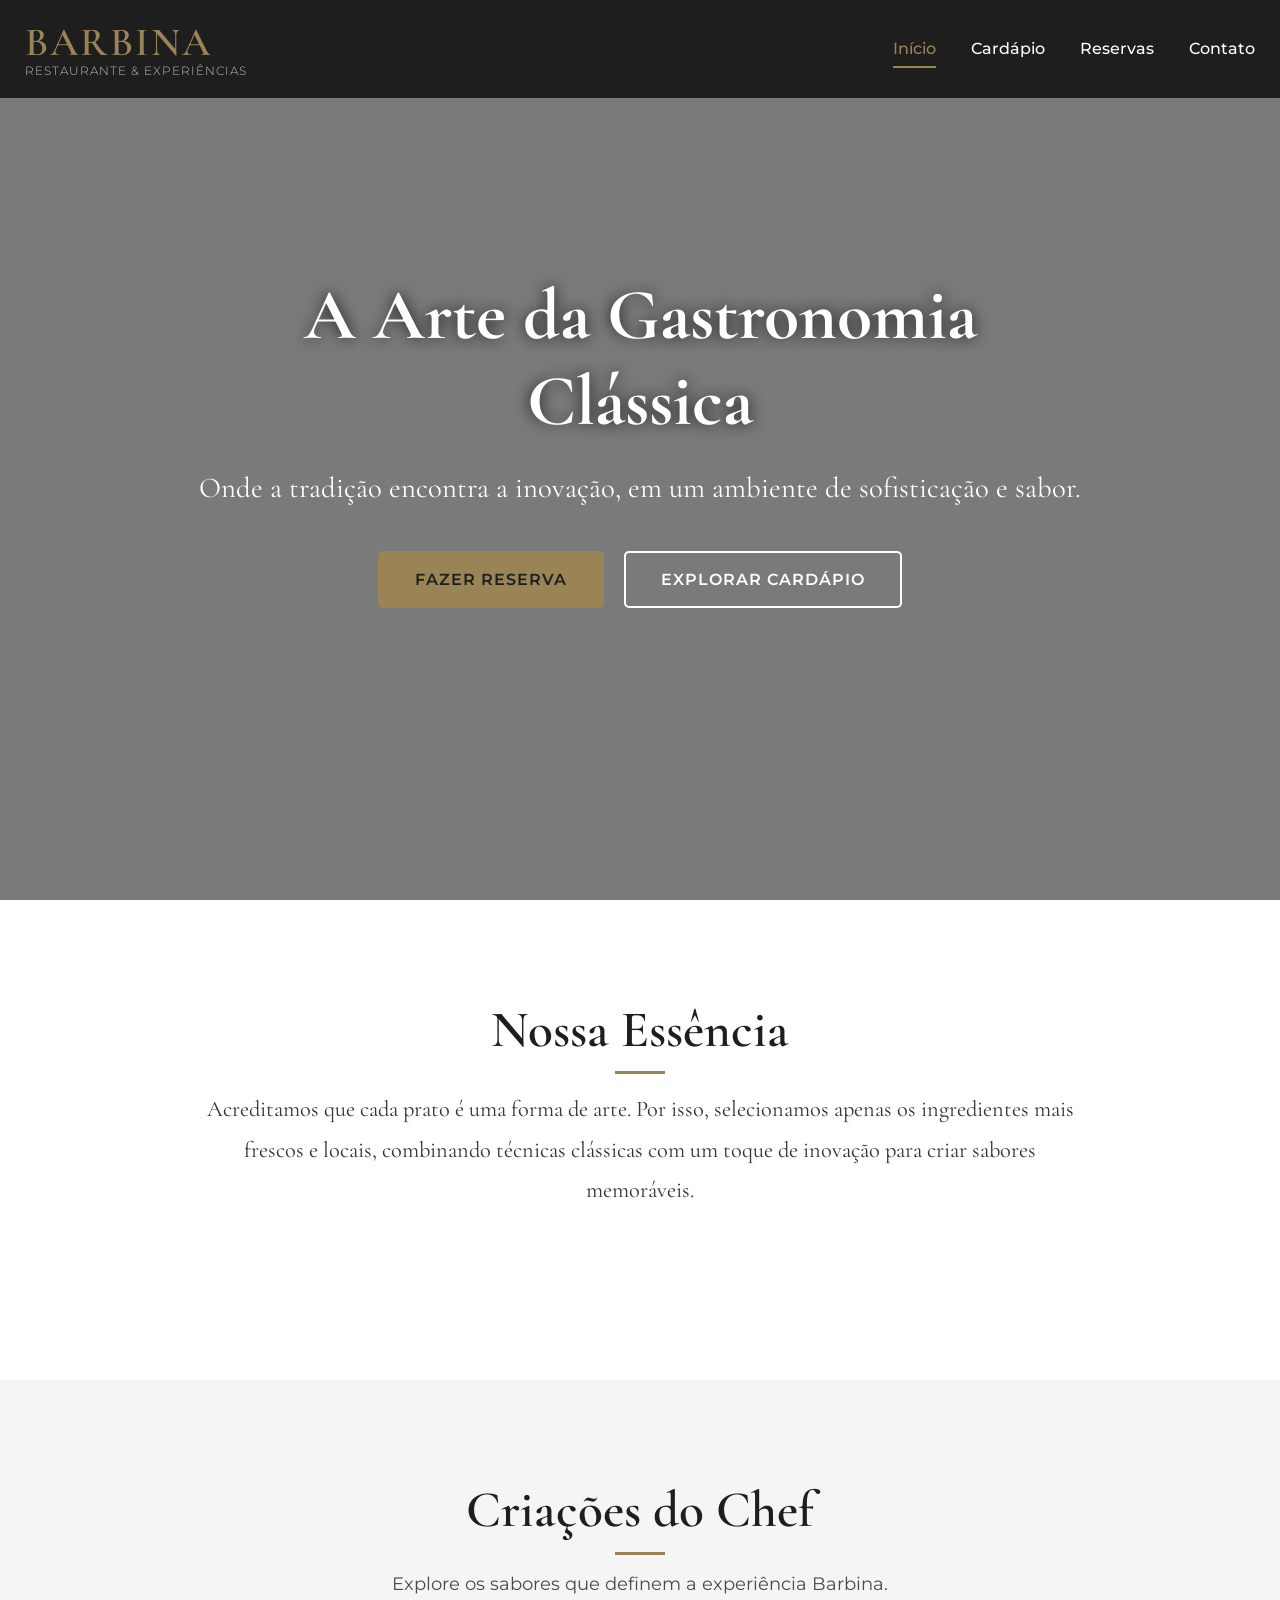
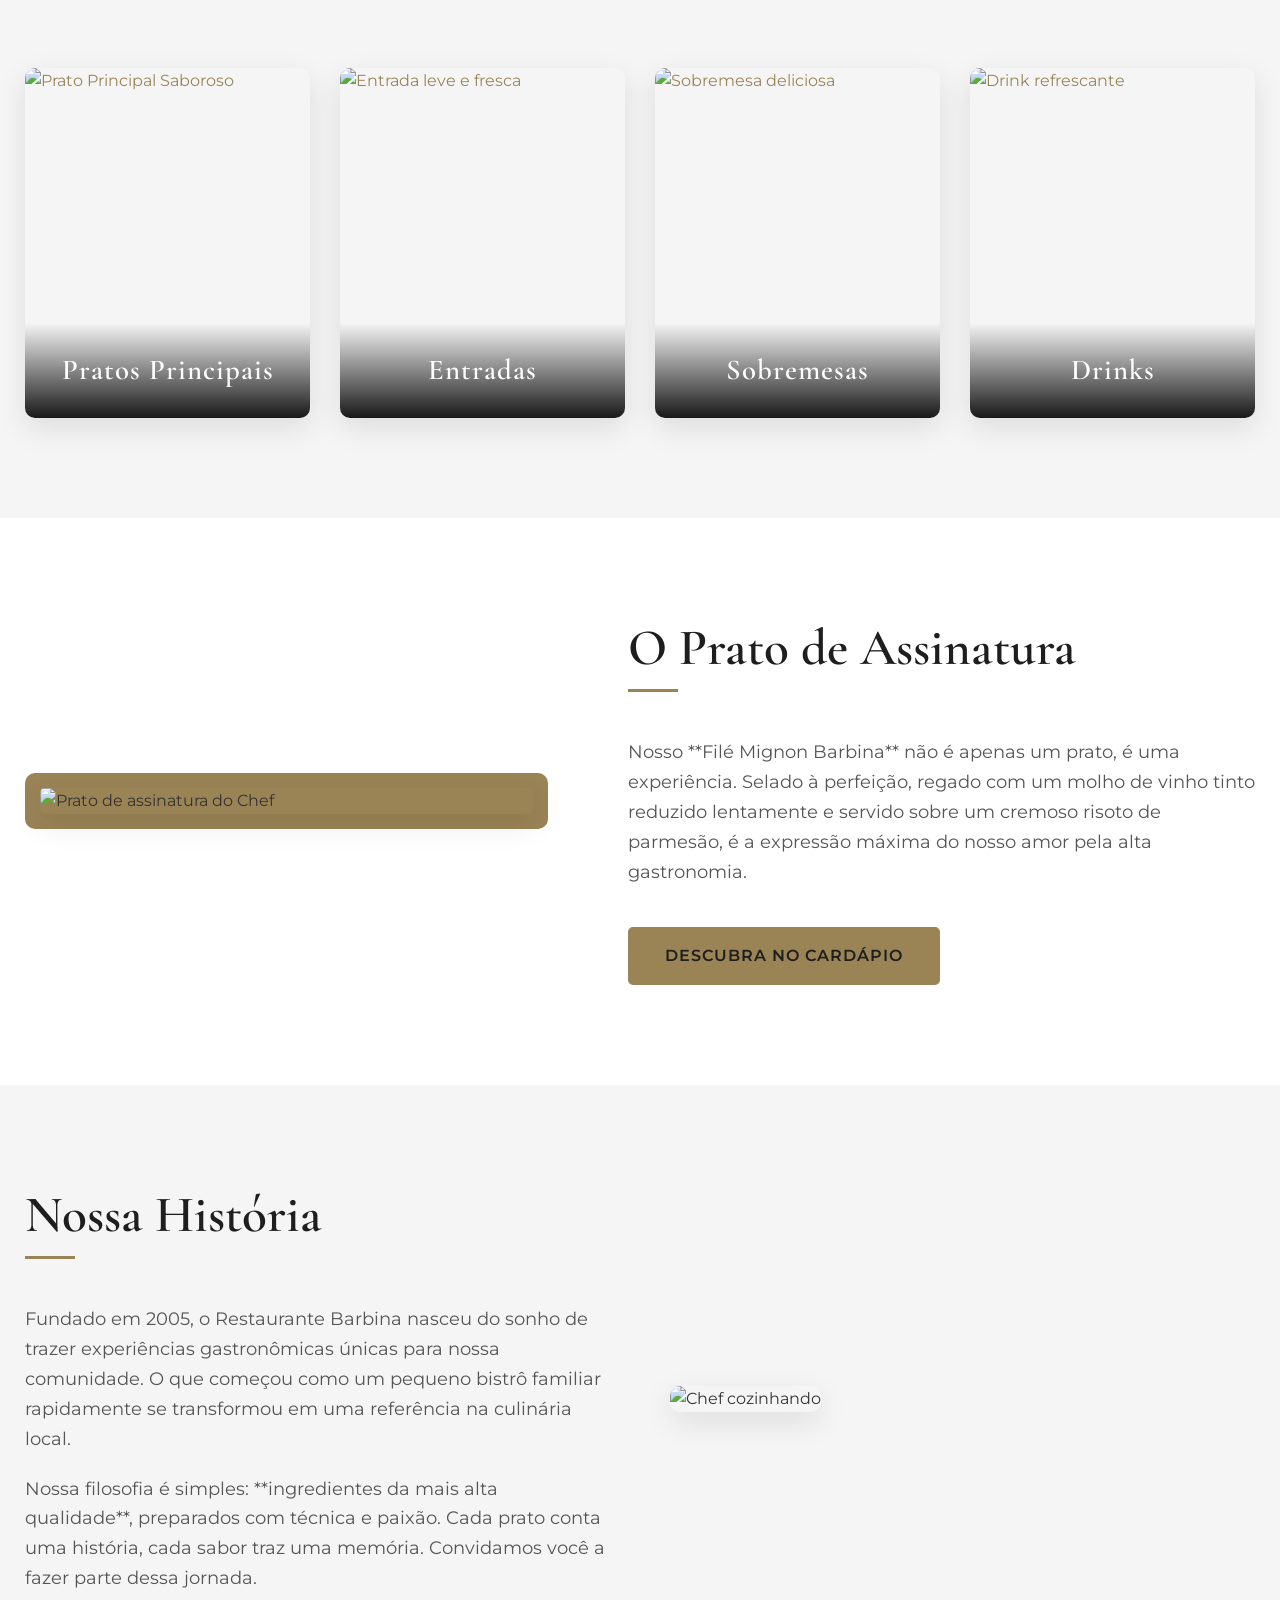
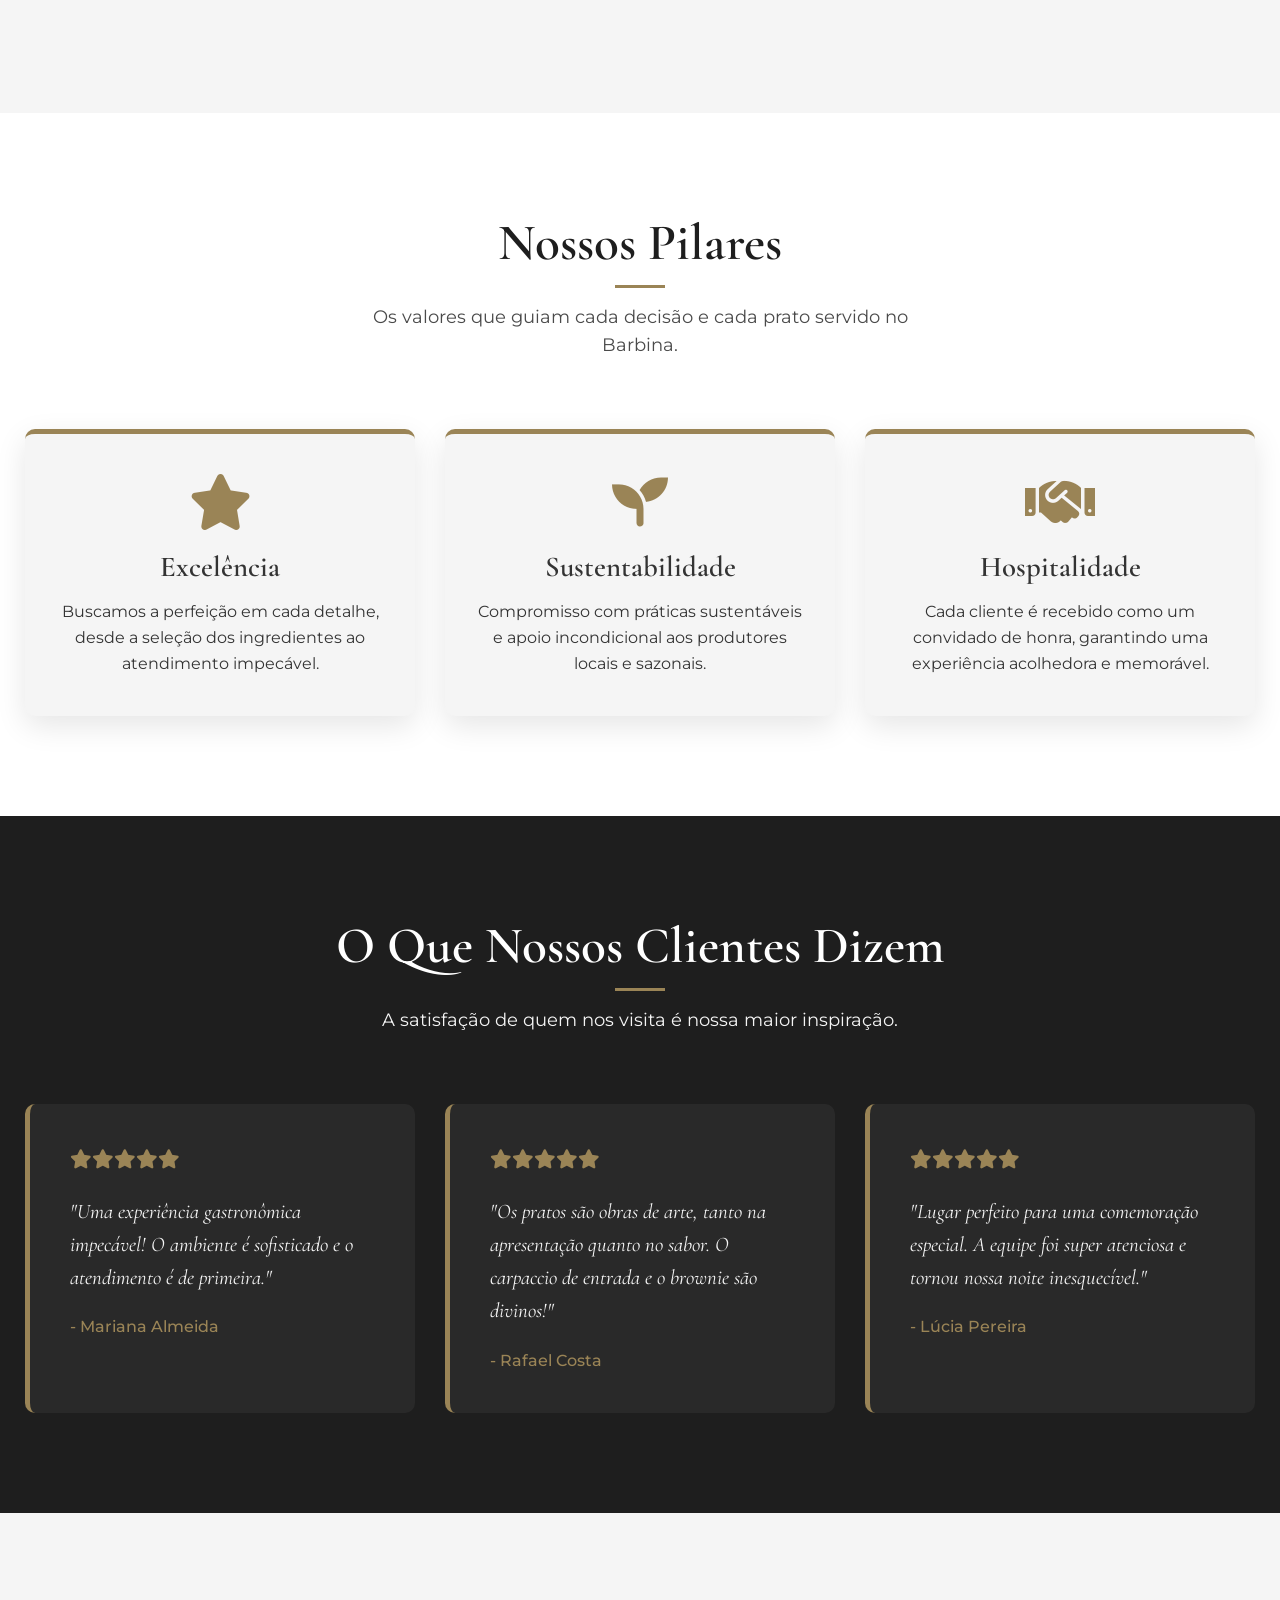
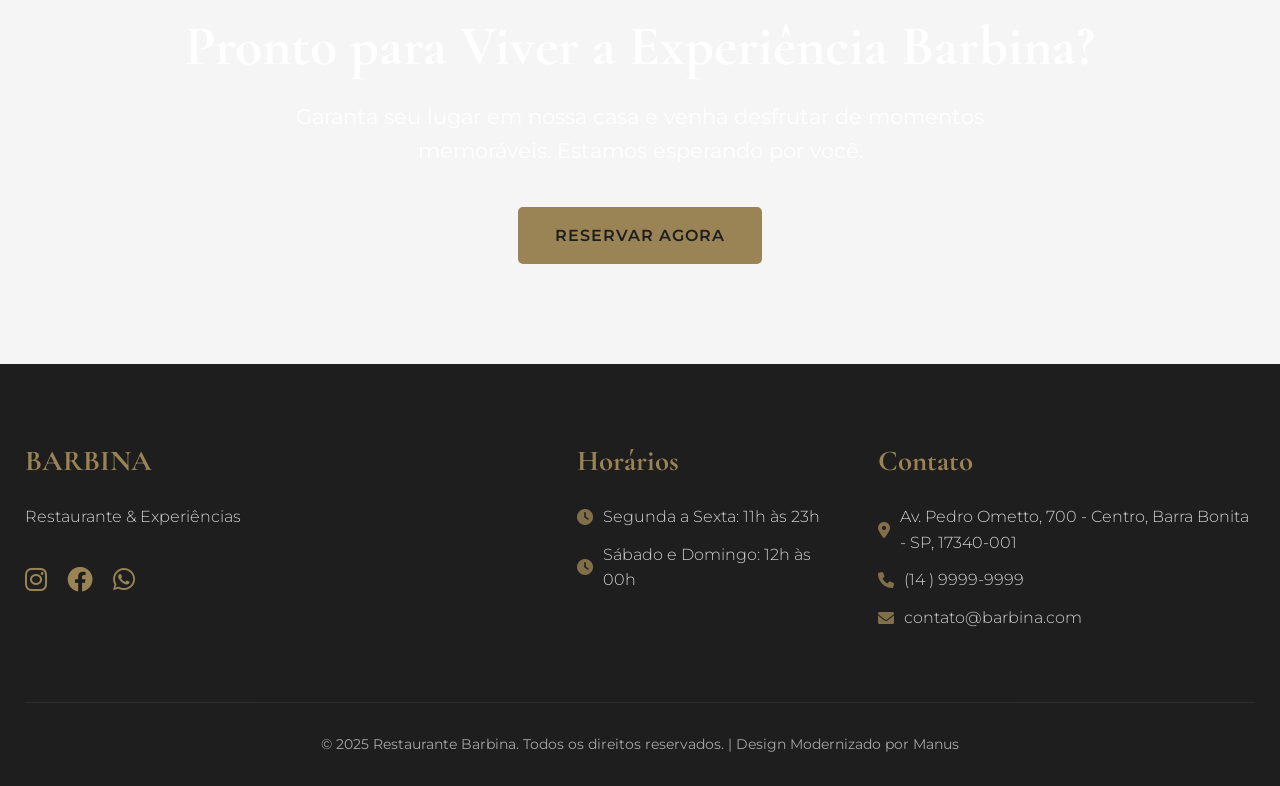
==== index.html @ 58f2f991 "resposividade" ====
<!DOCTYPE html>
<html lang="pt-BR">
<head>
    <meta charset="UTF-8">
    <meta name="viewport" content="width=device-width, initial-scale=1.0">
    <title>Restaurante Barbina | Sabores que Conquistam</title>
    
    <!-- Fontes (Cormorant Garamond para títulos, Montserrat para corpo) -->
    <link rel="preconnect" href="https://fonts.googleapis.com">
    <link rel="preconnect" href="https://fonts.gstatic.com" crossorigin>
    <link href="https://fonts.googleapis.com/css2?family=Cormorant+Garamond:wght@400;600;700&family=Montserrat:wght@300;400;500;600;700&display=swap" rel="stylesheet">
    
    <!-- Icones Font Awesome -->
    <link href="https://cdnjs.cloudflare.com/ajax/libs/font-awesome/6.0.0/css/all.min.css" rel="stylesheet">

    <!-- Estilos Próprios -->
    <link rel="stylesheet" href="./css/style.css">
    <link rel="stylesheet" href="./css/responsive.css">
</head>
<body>
    <header class="header">
        <div class="container">
            <a href="index.html" class="logo">
                <h1>BARBINA</h1>
                <span>RESTAURANTE & EXPERIÊNCIAS</span>
            </a>
            <nav class="nav">
                <ul>
                    <li><a href="index.html" class="active">Início</a></li>
                    <li><a href="cardapio.html">Cardápio</a></li>
                    <li><a href="reservas.html">Reservas</a></li>
                    <li><a href="contato.html">Contato</a></li>
                </ul>
            </nav>
            <div class="menu-toggle">
                <i class="fas fa-bars"></i>
            </div>
        </div>
    </header>

    <section class="hero">
        <div class="container">
            <div class="hero-content">
                <h2 class="anim-fade-up">A Arte da Gastronomia Clássica</h2>
                <p class="anim-fade-up">Onde a tradição encontra a inovação, em um ambiente de sofisticação e sabor.</p>
                <div class="hero-buttons anim-fade-up">
                    <a href="reservas.html" class="btn btn-primary">Fazer Reserva</a>
                    <a href="cardapio.html" class="btn btn-secondary">Explorar Cardápio</a>
                </div>
            </div>
        </div>
    </section>

    <section class="philosophy">
        <div class="container anim-fade-up">
            <div class="section-header">
                <h2>Nossa Essência</h2>
                <p>Acreditamos que cada prato é uma forma de arte. Por isso, selecionamos apenas os ingredientes mais frescos e locais, combinando técnicas clássicas com um toque de inovação para criar sabores memoráveis.</p>
            </div>
        </div>
    </section>

    <section class="food-gallery">
        <div class="container">
            <div class="section-header">
                <h2>Criações do Chef</h2>
                <p>Explore os sabores que definem a experiência Barbina.</p>
            </div>
            <div class="food-gallery-grid">
                <a href="cardapio.html#principais" class="plate-card anim-fade-up">
                    <img src="https://images.unsplash.com/photo-1546069901-ba9599a7e63c?ixlib=rb-4.0.3&ixid=M3wxMjA3fDB8MHxwaG90by1wYWdlfHx8fGVufDB8fHx8fA%3D%3D&auto=format&fit=crop&w=880&q=80" alt="Prato Principal Saboroso" loading="lazy">
                    <div class="plate-overlay"><h3>Pratos Principais</h3></div>
                </a>
                <a href="cardapio.html#entradas" class="plate-card anim-fade-up">
                    <img src="https://images.unsplash.com/photo-1551218808-94e220e084d2?ixlib=rb-4.0.3&ixid=M3wxMjA3fDB8MHxwaG90by1wYWdlfHx8fGVufDB8fHx8fA%3D%3D&auto=format&fit=crop&w=880&q=80" alt="Entrada leve e fresca" loading="lazy">
                    <div class="plate-overlay"><h3>Entradas</h3></div>
                </a>
                <a href="cardapio.html#sobremesas" class="plate-card anim-fade-up">
                    <img src="https://images.unsplash.com/photo-1565958011703-44f9829ba187?ixlib=rb-4.0.3&ixid=M3wxMjA3fDB8MHxwaG90by1wYWdlfHx8fGVufDB8fHx8fA%3D%3D&auto=format&fit=crop&w=880&q=80" alt="Sobremesa deliciosa" loading="lazy">
                    <div class="plate-overlay"><h3>Sobremesas</h3></div>
                </a>
                <a href="cardapio.html#bebidas" class="plate-card anim-fade-up">
                    <img src="https://images.unsplash.com/photo-1551024506-0bccd828d307?ixlib=rb-4.0.3&ixid=M3wxMjA3fDB8MHxwaG90by1wYWdlfHx8fGVufDB8fHx8fA%3D%3D&auto=format&fit=crop&w=880&q=80" alt="Drink refrescante" loading="lazy">
                    <div class="plate-overlay"><h3>Drinks</h3></div>
                </a>
            </div>
        </div>
    </section>

    <section class="feature-section">
        <div class="container">
            <div class="feature-content">
                <div class="feature-image anim-fade-up">
                    <img src="https://images.unsplash.com/photo-1559847844-5315695dadae?auto=format&fit=crop&w=1000&q=80" alt="Prato de assinatura do Chef" loading="lazy">
                </div>
                <div class="feature-text anim-fade-up">
                    <div class="section-header">
                        <h2>O Prato de Assinatura</h2>
                    </div>
                    <p>Nosso **Filé Mignon Barbina** não é apenas um prato, é uma experiência. Selado à perfeição, regado com um molho de vinho tinto reduzido lentamente e servido sobre um cremoso risoto de parmesão, é a expressão máxima do nosso amor pela alta gastronomia.</p>
                    <a href="cardapio.html#principais" class="btn btn-primary">Descubra no Cardápio</a>
                </div>
            </div>
        </div>
    </section>

    <!-- SEÇÃO SOBRE INTEGRADA NA PÁGINA PRINCIPAL -->
    <section class="nossa-historia">
        <div class="container">
            <div class="historia-content">
                <div class="historia-text anim-fade-up">
                    <div class="section-header">
                        <h2>Nossa História</h2>
                    </div>
                    <p>Fundado em 2005, o Restaurante Barbina nasceu do sonho de trazer experiências gastronômicas únicas para nossa comunidade. O que começou como um pequeno bistrô familiar rapidamente se transformou em uma referência na culinária local.</p>
                    <p>Nossa filosofia é simples: **ingredientes da mais alta qualidade**, preparados com técnica e paixão. Cada prato conta uma história, cada sabor traz uma memória. Convidamos você a fazer parte dessa jornada.</p>
                </div>
                <div class="historia-imagem anim-fade-up">
                    <img src="https://images.unsplash.com/photo-1556909114-f6e7ad7d3136?ixlib=rb-4.0.3&ixid=M3wxMjA3fDB8MHxwaG90by1wYWdlfHx8fGVufDB8fHx8fA%3D%3D&auto=format&fit=crop&w=2070&q=80" alt="Chef cozinhando">
                </div>
            </div>
        </div>
    </section>

    <section class="nossos-valores">
        <div class="container">
            <div class="section-header">
                <h2>Nossos Pilares</h2>
                <p>Os valores que guiam cada decisão e cada prato servido no Barbina.</p>
            </div>
            <div class="valores-grid">
                <div class="valor-card anim-fade-up">
                    <i class="fas fa-star"></i>
                    <h3>Excelência</h3>
                    <p>Buscamos a perfeição em cada detalhe, desde a seleção dos ingredientes ao atendimento impecável.</p>
                </div>
                <div class="valor-card anim-fade-up">
                    <i class="fas fa-seedling"></i>
                    <h3>Sustentabilidade</h3>
                    <p>Compromisso com práticas sustentáveis e apoio incondicional aos produtores locais e sazonais.</p>
                </div>
                <div class="valor-card anim-fade-up">
                    <i class="fas fa-handshake"></i>
                    <h3>Hospitalidade</h3>
                    <p>Cada cliente é recebido como um convidado de honra, garantindo uma experiência acolhedora e memorável.</p>
                </div>
            </div>
        </div>
    </section>

    <section class="testimonials">
        <div class="container">
            <div class="section-header">
                <h2>O Que Nossos Clientes Dizem</h2>
                <p>A satisfação de quem nos visita é nossa maior inspiração.</p>
            </div>
            <div class="testimonials-grid">
                <div class="testimonial-card anim-fade-up">
                    <div class="stars">
                        <i class="fas fa-star"></i><i class="fas fa-star"></i><i class="fas fa-star"></i><i class="fas fa-star"></i><i class="fas fa-star"></i>
                    </div>
                    <blockquote>"Uma experiência gastronômica impecável! O ambiente é sofisticado e o atendimento é de primeira."</blockquote>
                    <footer>- Mariana Almeida</footer>
                </div>
                <div class="testimonial-card anim-fade-up">
                    <div class="stars">
                        <i class="fas fa-star"></i><i class="fas fa-star"></i><i class="fas fa-star"></i><i class="fas fa-star"></i><i class="fas fa-star"></i>
                    </div>
                    <blockquote>"Os pratos são obras de arte, tanto na apresentação quanto no sabor. O carpaccio de entrada e o brownie são divinos!"</blockquote>
                    <footer>- Rafael Costa</footer>
                </div>
                <div class="testimonial-card anim-fade-up">
                    <div class="stars">
                        <i class="fas fa-star"></i><i class="fas fa-star"></i><i class="fas fa-star"></i><i class="fas fa-star"></i><i class="fas fa-star"></i>
                    </div>
                    <blockquote>"Lugar perfeito para uma comemoração especial. A equipe foi super atenciosa e tornou nossa noite inesquecível."</blockquote>
                    <footer>- Lúcia Pereira</footer>
                </div>
            </div>
        </div>
    </section>

    <section class="cta-reserva">
        <div class="container">
            <div class="cta-content">
                <h2 class="anim-fade-up">Pronto para Viver a Experiência Barbina?</h2>
                <p class="anim-fade-up">Garanta seu lugar em nossa casa e venha desfrutar de momentos memoráveis. Estamos esperando por você.</p>
                <a href="reservas.html" class="btn btn-primary anim-fade-up">Reservar Agora</a>
            </div>
        </div>
    </section>
    
    <footer class="footer">
        <div class="container">
            <div class="footer-content">
                <div class="footer-section">
                    <h3>BARBINA</h3>
                    <p>Restaurante & Experiências</p>
                    <div class="social-links">
                        <a href="#" aria-label="Instagram"><i class="fab fa-instagram"></i></a>
                        <a href="#" aria-label="Facebook"><i class="fab fa-facebook"></i></a>
                        <a href="#" aria-label="Whatsapp"><i class="fab fa-whatsapp"></i></a>
                    </div>
                </div>
                <div class="footer-section">
                    <h4>Horários</h4>
                    <p><i class="fas fa-clock"></i> Segunda a Sexta: 11h às 23h</p>
                    <p><i class="fas fa-clock"></i> Sábado e Domingo: 12h às 00h</p>
                </div>
                <div class="footer-section">
                    <h4>Contato</h4>
                    <p><i class="fas fa-map-marker-alt"></i> Av. Pedro Ometto, 700 - Centro, Barra Bonita - SP, 17340-001</p>
                    <p><i class="fas fa-phone"></i> (14 ) 9999-9999</p>
                    <p><i class="fas fa-envelope"></i> contato@barbina.com</p>
                </div>
            </div>
            <div class="footer-bottom">
                <p>&copy; 2025 Restaurante Barbina. Todos os direitos reservados. | Design Modernizado por Manus</p>
            </div>
        </div>
    </footer>

    <script src="js/main.js"></script>
</body>
</html>
---- css/style.css ----
/* ===== GERAL E VARIÁVEIS - NOVO DESIGN ===== */
@import url('https://fonts.googleapis.com/css2?family=Cormorant+Garamond:wght@400;600;700&family=Montserrat:wght@300;400;500;600;700&display=swap' );

* {
    margin: 0;
    padding: 0;
    box-sizing: border-box;
}

:root {
    --primary-color: #9A8456; /* Ouro envelhecido */
    --secondary-color: #4A4A4A; /* Cinza escuro para detalhes */
    --dark-color: #1E1E1E; /* Fundo escuro/preto */
    --light-color: #F5F5F5; /* Fundo claro */
    --white: #ffffff;
    --text-color: #333333;
    
    --font-headings: 'Cormorant Garamond', serif;
    --font-body: 'Montserrat', sans-serif;
    
    --shadow: 0 10px 30px rgba(0, 0, 0, 0.1);
    --transition: all 0.4s ease-in-out;
}

html { scroll-behavior: smooth; }

body {
    font-family: var(--font-body);
    line-height: 1.6;
    color: var(--text-color);
    background: var(--light-color);
    overflow-x: hidden;
}

h1, h2, h3, h4 {
    font-family: var(--font-headings);
    line-height: 1.2;
    font-weight: 600;
}

a { text-decoration: none; color: var(--primary-color); }

.container {
    max-width: 1280px;
    margin: 0 auto;
    padding: 0 25px;
}

section {
    padding: 100px 0;
}

/* HEADER */
.header {
    background: var(--dark-color);
    position: fixed;
    width: 100%;
    top: 0;
    z-index: 1000;
    transition: background-color 0.4s;
}

.header .container {
    display: flex;
    justify-content: space-between;
    align-items: center;
    padding: 18px 25px;
}

.logo { 
    text-decoration: none; 
    display: flex;
    flex-direction: column;
    align-items: flex-start;
}
.logo h1 {
    font-family: var(--font-headings);
    color: var(--primary-color);
    font-size: 2.5rem;
    letter-spacing: 2px;
    margin: 0;
}
.logo span {
    color: var(--white);
    font-size: 0.75rem;
    display: block;
    margin-top: -5px;
    opacity: 0.7;
    font-weight: 300;
    letter-spacing: 1px;
}

.nav ul {
    display: flex;
    list-style: none;
    gap: 35px;
}
.nav a {
    color: var(--white);
    font-weight: 500;
    font-size: 1rem;
    padding: 5px 0;
    position: relative;
    transition: var(--transition);
}
.nav a:hover, .nav a.active { color: var(--primary-color); }
.nav a::after {
    content: '';
    position: absolute;
    bottom: -5px;
    left: 0;
    width: 0;
    height: 2px;
    background: var(--primary-color);
    transition: var(--transition);
}
.nav a:hover::after, .nav a.active::after { width: 100%; }

.menu-toggle { display: none; }

/* HERO SECTION - INDEX */
.hero {
    background: linear-gradient(rgba(0,0,0,0.5), rgba(0,0,0,0.5)), url('https://images.unsplash.com/photo-1504674900769-7a6f7a2c1149?auto=format&fit=crop&w=1920&q=80' );
    background-size: cover;
    background-position: center;
    background-attachment: fixed;
    height: 100vh;
    display: flex;
    align-items: center;
    justify-content: center;
    text-align: center;
    color: var(--white);
    padding-top: 80px;
}
.hero-content {
    max-width: 900px;
}
.hero-content h2 {
    font-size: 4.5rem;
    margin-bottom: 20px;
    text-shadow: 0 0 15px rgba(0,0,0,0.8);
    font-weight: 700;
}
.hero-content p {
    font-family: var(--font-headings);
    font-size: 1.8rem;
    margin-bottom: 40px;
    opacity: 0.9;
    font-weight: 400;
}
.hero-buttons {
    display: flex;
    gap: 20px;
    justify-content: center;
}

/* HERO SECTION - PÁGINAS INTERNAS */
.hero-page {
    background: linear-gradient(rgba(0,0,0,0.7), rgba(0,0,0,0.7)), url('../img/page-hero-bg.jpg'); /* Usaremos uma imagem placeholder */
    background-size: cover;
    background-position: center;
    margin-top: 67px;
    height: 40vh;
    display: flex;
    align-items: center;
    justify-content: center;
    text-align: center;
    color: var(--white);
}
.hero-page h2 {
    font-size: 3.5rem;
    font-weight: 700;
    margin-bottom: 10px;
}
.hero-page p {
    font-size: 1.2rem;
    opacity: 0.8;
}

/* BOTÕES */
.btn {
    padding: 14px 35px;
    border: 2px solid var(--primary-color);
    border-radius: 5px;
    text-transform: uppercase;
    letter-spacing: 1px;
    font-weight: 600;
    transition: var(--transition);
    cursor: pointer;
    display: inline-block;
}
.btn-primary {
    background: var(--primary-color);
    color: var(--dark-color);
    border-color: var(--primary-color);
}
.btn-primary:hover {
    background: transparent;
    color: var(--primary-color);
    box-shadow: 0 0 0 2px var(--primary-color) inset;
}
.btn-secondary {
    background: transparent;
    color: var(--white);
    border-color: var(--white);
}
.btn-secondary:hover {
    background: var(--white);
    color: var(--dark-color);
    border-color: var(--white);
}
.btn-block {
    width: 100%;
    text-align: center;
}

/* SEÇÕES GERAIS */
.section-header {
    text-align: center;
    margin-bottom: 70px;
}
.section-header h2 {
    font-size: 3.2rem;
    color: var(--dark-color);
    margin-bottom: 15px;
    position: relative;
    display: inline-block;
}
.section-header h2::after {
    content: '';
    display: block;
    width: 50px;
    height: 3px;
    background: var(--primary-color);
    margin: 10px auto 0;
}
.section-header p {
    font-size: 1.1rem;
    color: var(--secondary-color);
    max-width: 600px;
    margin: 0 auto;
}

/* FILOSOFIA */
.philosophy {
    background: var(--white);
}
.philosophy .section-header p {
    font-family: var(--font-headings);
    font-size: 1.4rem;
    max-width: 900px;
    line-height: 1.8;
    color: var(--text-color);
}

/* GALERIA DE PRATOS */
.food-gallery {
    background: var(--light-color);
}
.food-gallery-grid {
    display: grid;
    grid-template-columns: repeat(auto-fit, minmax(280px, 1fr));
    gap: 30px;
}
.plate-card {
    position: relative;
    border-radius: 10px;
    overflow: hidden;
    height: 350px;
    display: block;
    box-shadow: var(--shadow);
    transition: var(--transition);
}
.plate-card:hover {
    transform: translateY(-8px);
    box-shadow: 0 20px 40px rgba(0,0,0,0.2);
}
.plate-card img {
    width: 100%;
    height: 100%;
    object-fit: cover;
    transition: transform 0.6s ease;
}
.plate-card:hover img {
    transform: scale(1.05);
}
.plate-overlay {
    position: absolute;
    bottom: 0;
    left: 0;
    right: 0;
    background: linear-gradient(transparent, rgba(0,0,0,0.9));
    color: var(--white);
    padding: 30px 20px;
    text-align: center;
}
.plate-overlay h3 {
    font-family: var(--font-headings);
    font-size: 1.8rem;
    margin: 0;
    letter-spacing: 1px;
}

/* DESTAQUE DO CHEF */
.feature-section {
    background: var(--white);
}
.feature-content {
    display: grid;
    grid-template-columns: 1fr 1.2fr;
    gap: 80px;
    align-items: center;
}
.feature-image {
    position: relative;
    padding: 15px;
    background: var(--primary-color);
    border-radius: 10px;
}
.feature-image img {
    width: 100%;
    height: auto;
    display: block;
    border-radius: 5px;
    box-shadow: var(--shadow);
}
.feature-text .section-header {
    text-align: left;
    margin-bottom: 30px;
}
.feature-text .section-header h2::after { margin: 10px 0 0 0; }
.feature-text p {
    font-size: 1.1rem;
    line-height: 1.7;
    margin-bottom: 40px;
    color: #555;
}

/* SEÇÃO NOSSA HISTÓRIA (Integrada) */
.nossa-historia { background: var(--light-color); }
.historia-content { display: grid; grid-template-columns: 1fr 1fr; gap: 60px; align-items: center; }
.historia-text .section-header { text-align: left; margin-bottom: 30px; }
.historia-text .section-header h2::after { margin: 10px 0 0 0; }
.historia-text p { margin-bottom: 20px; font-size: 1.1rem; line-height: 1.7; color: #555; }
.historia-imagem img { width: 100%; border-radius: 10px; box-shadow: var(--shadow); }

/* SEÇÃO NOSSOS VALORES (Integrada) */
.nossos-valores { background: var(--white); }
.valores-grid { display: grid; grid-template-columns: repeat(auto-fit, minmax(250px, 1fr)); gap: 30px; }
.valor-card { 
    background: var(--light-color); 
    padding: 40px 30px; 
    border-radius: 10px; 
    text-align: center; 
    box-shadow: var(--shadow); 
    transition: var(--transition); 
    border-top: 5px solid var(--primary-color);
}
.valor-card:hover { transform: translateY(-5px); }
.valor-card i { font-size: 3.5rem; color: var(--primary-color); margin-bottom: 20px; }
.valor-card h3 { font-family: var(--font-headings); font-size: 1.8rem; margin-bottom: 15px; }


/* AVALIAÇÕES */
.testimonials {
    background: var(--dark-color);
    color: var(--white);
}
.testimonials .section-header h2 { color: var(--white); }
.testimonials .section-header h2::after { background: var(--primary-color); }
.testimonials .section-header p { color: var(--light-color); }

.testimonials-grid {
    display: grid;
    grid-template-columns: repeat(auto-fit, minmax(300px, 1fr));
    gap: 30px;
}
.testimonial-card {
    background: rgba(255, 255, 255, 0.05);
    padding: 40px;
    border-radius: 10px;
    border-left: 5px solid var(--primary-color);
    transition: var(--transition);
}
.testimonial-card:hover {
    background: rgba(255, 255, 255, 0.1);
    transform: translateY(-5px);
}
.testimonial-card .stars {
    color: var(--primary-color);
    font-size: 1.2rem;
    margin-bottom: 20px;
}
.testimonial-card blockquote {
    font-family: var(--font-headings);
    font-size: 1.3rem;
    font-style: italic;
    color: var(--light-color);
    margin: 0 0 20px 0;
}
.testimonial-card footer {
    font-weight: 500;
    color: var(--primary-color);
}

/* CTA RESERVA */
.cta-reserva {
    background: linear-gradient(rgba(0,0,0,0.8), rgba(0,0,0,0.8)), url('../img/cta-bg.jpg'); /* Usaremos uma imagem placeholder */
    background-size: cover;
    background-position: center;
    background-attachment: fixed;
    color: var(--white);
    text-align: center;
}
.cta-content h2 {
    font-family: var(--font-headings);
    font-size: 3.5rem;
    margin-bottom: 20px;
    font-weight: 700;
}
.cta-content p {
    font-size: 1.3rem;
    margin-bottom: 40px;
    max-width: 700px;
    margin-left: auto;
    margin-right: auto;
    opacity: 0.9;
}
.cta-content .btn-primary {
    color: var(--dark-color);
}

/* FOOTER */
.footer {
    background: var(--dark-color);
    color: var(--white);
    padding: 80px 0 30px;
}
.footer-content {
    display: grid;
    grid-template-columns: 2fr 1fr 1.5fr;
    gap: 50px;
    margin-bottom: 60px;
}
.footer-section h3, .footer-section h4 {
    font-family: var(--font-headings);
    color: var(--primary-color);
    margin-bottom: 25px;
    font-size: 1.8rem;
    font-weight: 700;
}
.footer-section p {
    margin-bottom: 12px;
    display: flex;
    align-items: center;
    gap: 10px;
    opacity: 0.8;
    font-weight: 300;
}
.footer-section i {
    color: var(--primary-color);
}
.social-links {
    display: flex;
    gap: 20px;
    margin-top: 30px;
}
.social-links a {
    color: var(--white);
    font-size: 1.6rem;
    transition: var(--transition);
}
.social-links a:hover {
    color: var(--primary-color);
    transform: scale(1.1);
}
.footer-bottom {
    text-align: center;
    padding-top: 30px;
    border-top: 1px solid rgba(255,255,255,0.1);
    opacity: 0.6;
    font-size: 0.9rem;
}

/* PÁGINA CARDÁPIO */
.menu { background: var(--white); }
.menu-categories {
    display: flex;
    justify-content: center;
    gap: 25px;
    margin-bottom: 70px;
    flex-wrap: wrap;
}
.category-btn {
    padding: 12px 30px;
    border: 2px solid var(--primary-color);
    background: transparent;
    color: var(--primary-color);
    border-radius: 5px;
    cursor: pointer;
    transition: var(--transition);
    font-weight: 600;
    text-transform: uppercase;
    letter-spacing: 1px;
}
.category-btn.active, .category-btn:hover {
    background: var(--primary-color);
    color: var(--dark-color);
    box-shadow: var(--shadow);
}
.menu-items { display: none; }
.menu-items.active { display: grid; grid-template-columns: 1fr; gap: 20px; animation: fadeIn 0.6s; }

.menu-item {
    display: flex;
    justify-content: space-between;
    align-items: center;
    padding: 25px 0;
    border-bottom: 1px dashed #ddd;
}
.menu-item:last-child { border-bottom: none; }

.item-info {
    flex-grow: 1;
    padding-right: 20px;
}
.item-info h3 {
    font-family: var(--font-headings);
    font-size: 1.6rem;
    margin-bottom: 5px;
    color: var(--dark-color);
}
.item-info p { 
    color: var(--secondary-color); 
    margin: 0; 
    font-size: 1rem; 
    font-weight: 300;
}
.item-price {
    font-size: 1.6rem;
    font-weight: 700;
    color: var(--primary-color);
    white-space: nowrap;
}

@keyframes fadeIn { from { opacity: 0; transform: translateY(10px); } to { opacity: 1; transform: translateY(0); } }

/* PÁGINA RESERVAS */
.reserva-form { background: var(--white); }
.form-container { 
    max-width: 700px; 
    margin: 0 auto; 
    background: var(--light-color); 
    padding: 50px; 
    border-radius: 10px; 
    box-shadow: var(--shadow); 
}
.form-container h2 {
    font-family: var(--font-headings);
    font-size: 2.5rem;
    text-align: center;
    margin-bottom: 30px;
    color: var(--dark-color);
}
.form-row { display: grid; grid-template-columns: 1fr 1fr; gap: 25px; }
.form-group { margin-bottom: 25px; }
.form-group label { display: block; margin-bottom: 8px; font-weight: 600; color: var(--secondary-color); }
.form-group input, .form-group select, .form-group textarea { 
    width: 100%; 
    padding: 14px; 
    border: 1px solid #ccc; 
    border-radius: 5px; 
    font-size: 1rem; 
    font-family: var(--font-body); 
    transition: var(--transition); 
    background: var(--white);
}
.form-group input:focus, .form-group select:focus, .form-group textarea:focus { 
    outline: none; 
    border-color: var(--primary-color); 
    box-shadow: 0 0 0 3px rgba(154, 132, 86, 0.2); 
}
.form-group textarea { resize: vertical; }

/* PÁGINA CONTATO */
.contato-info { background: var(--white); padding: 60px 0 40px; }
.info-grid { display: grid; grid-template-columns: repeat(auto-fit, minmax(280px, 1fr)); gap: 30px; }
.info-card { 
    text-align: center; 
    padding: 40px 20px; 
    border: 1px solid #eee; 
    border-radius: 10px; 
    box-shadow: var(--shadow);
    transition: var(--transition);
}
.info-card:hover { transform: translateY(-5px); border-color: var(--primary-color); }
.info-card i { font-size: 3rem; color: var(--primary-color); margin-bottom: 20px; }
.info-card h3 { font-family: var(--font-headings); font-size: 1.8rem; margin-bottom: 15px; }
.info-card p { color: #555; line-height: 1.6; }

.faq { background: var(--light-color); padding: 60px 0; }
.faq-list { max-width: 800px; margin: 0 auto; }
.faq-item {
    background: var(--white);
    margin-bottom: 15px;
    border-radius: 8px;
    overflow: hidden;
    box-shadow: 0 4px 12px rgba(0,0,0,0.05);
}
.faq-pergunta {
    display: flex;
    justify-content: space-between;
    align-items: center;
    padding: 20px 25px;
    cursor: pointer;
    background: var(--white);
    transition: background 0.3s;
}
.faq-pergunta:hover { background: #f9f9f9; }
.faq-pergunta h3 {
    font-family: var(--font-body);
    font-size: 1.1rem;
    font-weight: 600;
    margin: 0;
    color: var(--dark-color);
}
.faq-pergunta i {
    color: var(--primary-color);
    transition: transform 0.3s;
}
.faq-item.active .faq-pergunta i {
    transform: rotate(180deg);
}
.faq-resposta {
    max-height: 0;
    overflow: hidden;
    transition: max-height 0.4s ease-out;
    padding: 0 25px;
}
.faq-resposta p {
    padding-bottom: 20px;
    color: #555;
}

/* ANIMAÇÕES */
.anim-fade-up {
    opacity: 0;
    transform: translateY(20px);
    transition: opacity 0.8s ease-out, transform 0.8s ease-out;
}
.anim-fade-up.visible {
    opacity: 1;
    transform: translateY(0);
}

/* ===== RESPONSIVIDADE (MOBILE FIRST) ===== */

/* Telas menores que 1024px (Tablets e Mobile Landscape) */
@media (max-width: 1024px) {
    .container {
        padding: 0 20px;
    }
    
    .header .container {
        padding: 15px 20px;
    }
    
    .nav {
        position: fixed;
        top: 65px; /* Altura do header */
        left: 0;
        width: 100%;
        height: calc(100% - 65px);
        background: var(--dark-color);
        transform: translateX(100%);
        transition: transform 0.3s ease-in-out;
    }
    .nav.active {
        transform: translateX(0);
    }
    .nav ul {
        flex-direction: column;
        align-items: center;
        padding-top: 40px;
        gap: 30px;
    }
    .nav a {
        font-size: 1.5rem;
    }
    .menu-toggle {
        display: block;
        color: var(--primary-color);
        font-size: 1.5rem;
        cursor: pointer;
    }

    /* Hero */
    .hero-content h2 {
        font-size: 3.5rem;
    }
    .hero-content p {
        font-size: 1.5rem;
    }
    
    /* Feature Section */
    .feature-content {
        grid-template-columns: 1fr;
        gap: 40px;
    }
    .feature-image {
        order: -1; /* Coloca a imagem acima do texto no mobile */
    }
    .feature-text .section-header {
        text-align: center;
    }
    .feature-text .section-header h2::after { margin: 10px auto 0; }
    
    /* História Integrada */
    .historia-content {
        grid-template-columns: 1fr;
        gap: 40px;
    }
    .historia-text .section-header {
        text-align: center;
    }
    .historia-text .section-header h2::after { margin: 10px auto 0; }
    
    /* CTA */
    .cta-content h2 {
        font-size: 2.5rem;
    }

    /* Footer */
    .footer-content {
        grid-template-columns: 1fr;
        text-align: center;
    }
    .footer-section h3, .footer-section h4 {
        margin-top: 30px;
    }
    .footer-section p {
        justify-content: center;
    }
    .social-links {
        justify-content: center;
    }
}

/* Telas menores que 600px (Mobile Portrait) */
@media (max-width: 600px) {
    section {
        padding: 60px 0;
    }
    
    /* Header */
    .logo h1 {
        font-size: 2rem;
    }
    
    /* Hero */
    .hero-content h2 {
        font-size: 2.5rem;
    }
    .hero-content p {
        font-size: 1.2rem;
    }
    .hero-buttons {
        flex-direction: column;
    }
    .btn {
        width: 100%;
    }
    
    /* Seções Gerais */
    .section-header h2 {
        font-size: 2.2rem;
    }
    .section-header p {
        font-size: 1rem;
    }
    
    /* Cardápio */
    .menu-item {
        flex-direction: column;
        align-items: flex-start;
        padding: 20px 0;
    }
    .item-info {
        padding-right: 0;
        margin-bottom: 10px;
    }
    .item-info h3 {
        font-size: 1.4rem;
    }
    .item-price {
        font-size: 1.4rem;
        align-self: flex-end;
    }
    
    /* Reservas */
    .form-container {
        padding: 30px;
    }
    .form-row {
        grid-template-columns: 1fr;
    }
    
    /* Contato */
    .info-grid {
        grid-template-columns: 1fr;
    }
    .mapa-placeholder {
        height: 300px !important;
    }
    
    /* FAQ */
    .faq-pergunta {
        padding: 15px 20px;
    }
    .faq-pergunta h3 {
        font-size: 1rem;
    }
}
---- css/responsive.css ----
/* ===== RESPONSIVIDADE - NOVO DESIGN ===== */

/* Tablets (até 1024px) */
@media (max-width: 1024px) {
    .container { max-width: 960px; }
    .hero-content h2 { font-size: 3.5rem; }
    .hero-content p { font-size: 1.5rem; }
    .hero-page h2 { font-size: 3rem; }
    
    .feature-content { grid-template-columns: 1fr; gap: 40px; }
    .feature-image { order: -1; }
    .feature-text .section-header { text-align: center; }
    .feature-text .section-header h2::after { margin: 10px auto 0; }
    .feature-text .btn-primary { margin: 0 auto; display: block; }
    
    .historia-content { grid-template-columns: 1fr; gap: 40px; text-align: center; }
    .historia-text .section-header { text-align: center; }
    .historia-text .section-header h2::after { margin: 10px auto 0; }
    .historia-imagem { order: -1; }
    
    .footer-content { grid-template-columns: 1fr; text-align: center; }
    .footer-section { margin-bottom: 30px; }
    .footer-section p { justify-content: center; }
    .social-links { justify-content: center; }
}

/* Mobile (até 768px) */
@media (max-width: 768px) {
    section { padding: 80px 0; }
    .container { padding: 0 15px; }
    
    /* Header */
    .header .container { padding: 15px 15px; }
    .logo h1 { font-size: 2rem; }
    .logo span { font-size: 0.7rem; }
    .nav { display: none; }
    .menu-toggle { 
        display: block; 
        font-size: 1.5rem; 
        cursor: pointer; 
        color: var(--primary-color);
        z-index: 1001; 
    }
    
    /* Menu Mobile Overlay */
    .nav {
        position: fixed;
        top: 0;
        left: 0;
        width: 100%;
        height: 100vh;
        background: var(--dark-color);
        transition: transform 0.4s ease-in-out;
        transform: translateX(100%);
        padding-top: 80px;
    }
    .nav.active {
        transform: translateX(0);
        display: block;
    }
    .nav ul {
        flex-direction: column;
        align-items: center;
        gap: 30px;
        padding: 40px 0;
    }
    .nav a {
        font-size: 1.5rem;
    }
    
    /* Hero */
    .hero { height: 70vh; background-attachment: scroll; }
    .hero-content h2 { font-size: 2.8rem; }
    .hero-content p { font-size: 1.2rem; }
    .hero-buttons { flex-direction: column; gap: 15px; }
    .btn { width: 100%; }
    .hero-page { height: 30vh; }
    .hero-page h2 { font-size: 2.5rem; }
    
    /* Seções Gerais */
    .section-header h2 { font-size: 2.5rem; }
    
    /* Cardápio */
    .menu-categories { gap: 10px; }
    .category-btn { padding: 10px 20px; font-size: 0.9rem; }
    .menu-item { flex-direction: column; align-items: flex-start; }
    .item-info { padding-right: 0; margin-bottom: 10px; }
    .item-price { align-self: flex-end; }
    
    /* Reservas */
    .form-row { grid-template-columns: 1fr; }
    .form-container { padding: 30px; }
    
    /* Contato */
    .info-grid { grid-template-columns: 1fr; }
    .faq-pergunta h3 { font-size: 1rem; }
}

/* Mobile Pequeno (até 480px) */
@media (max-width: 480px) {
    .hero-content h2 { font-size: 2.2rem; }
    .hero-content p { font-size: 1rem; }
    .section-header h2 { font-size: 2rem; }
    .plate-card { height: 280px; }
    .testimonial-card { padding: 30px; }
    .testimonial-card blockquote { font-size: 1.1rem; }
    .cta-content h2 { font-size: 2.5rem; }
}
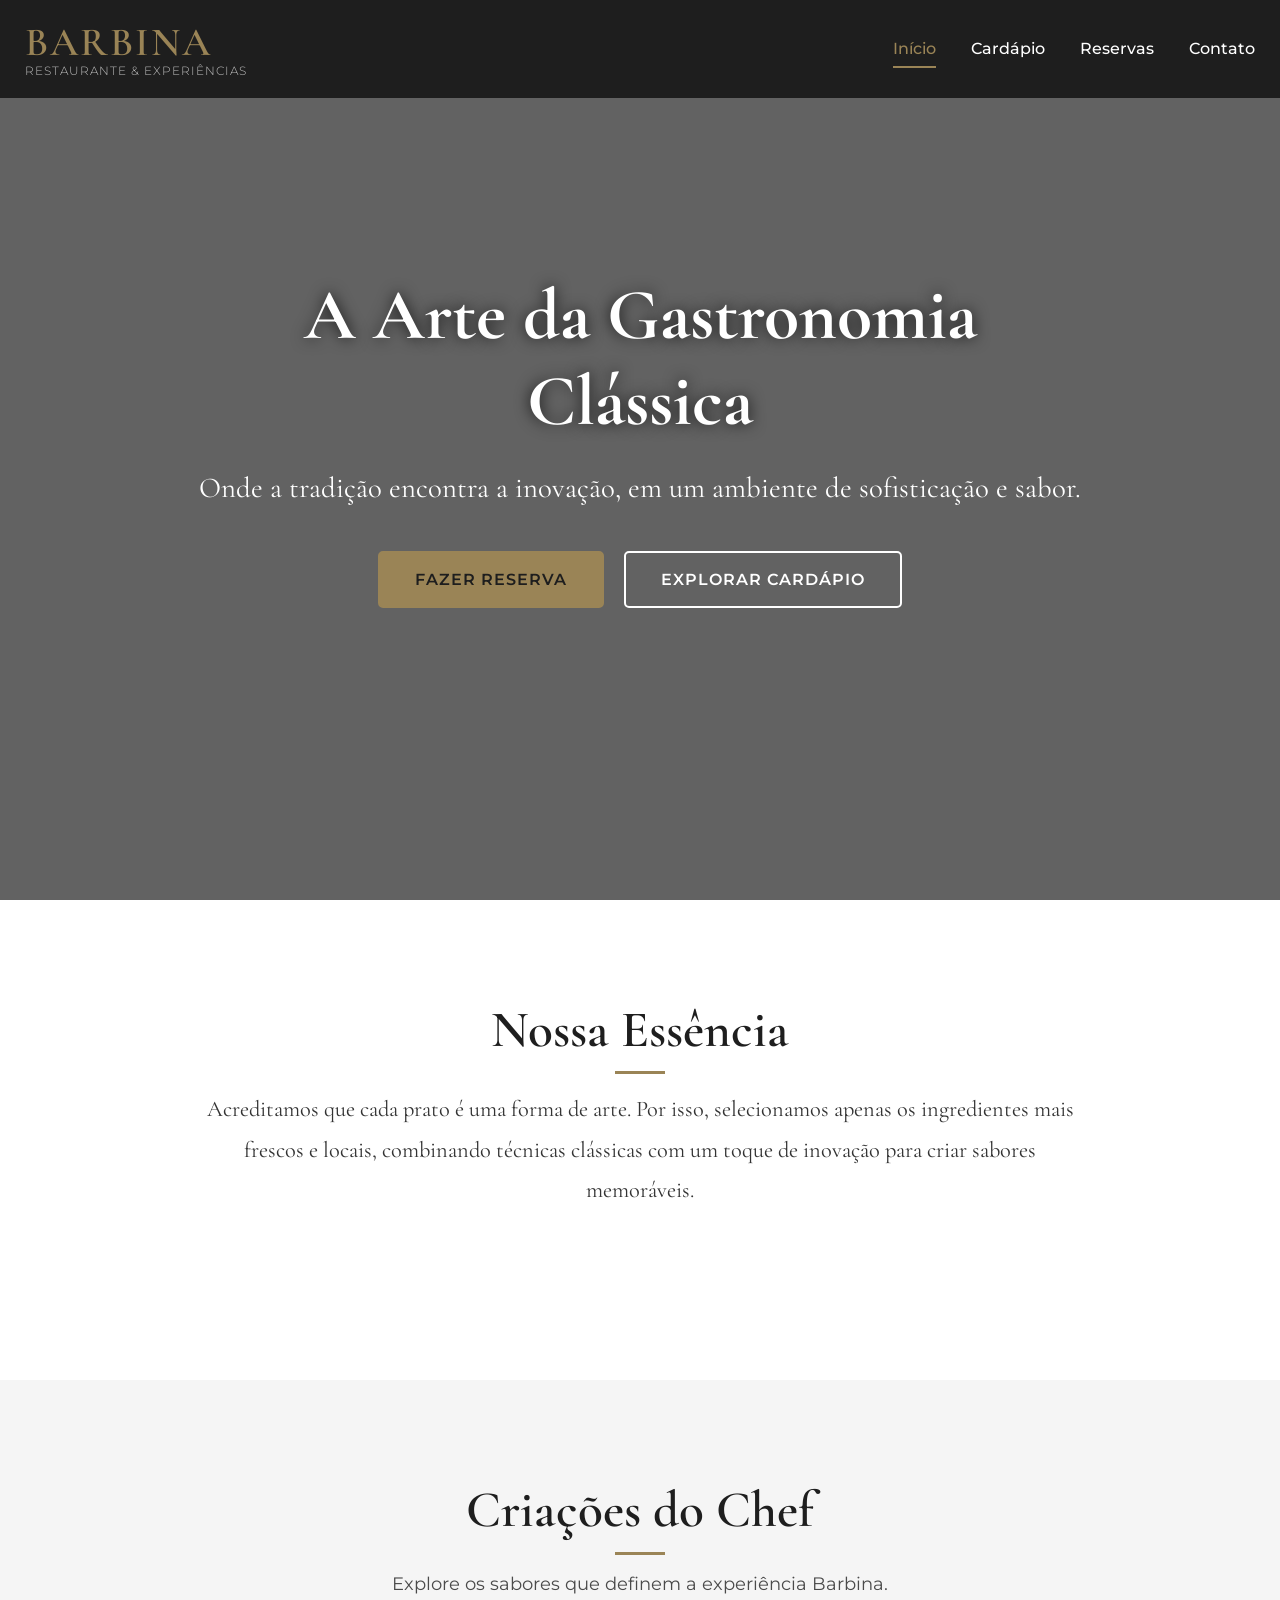
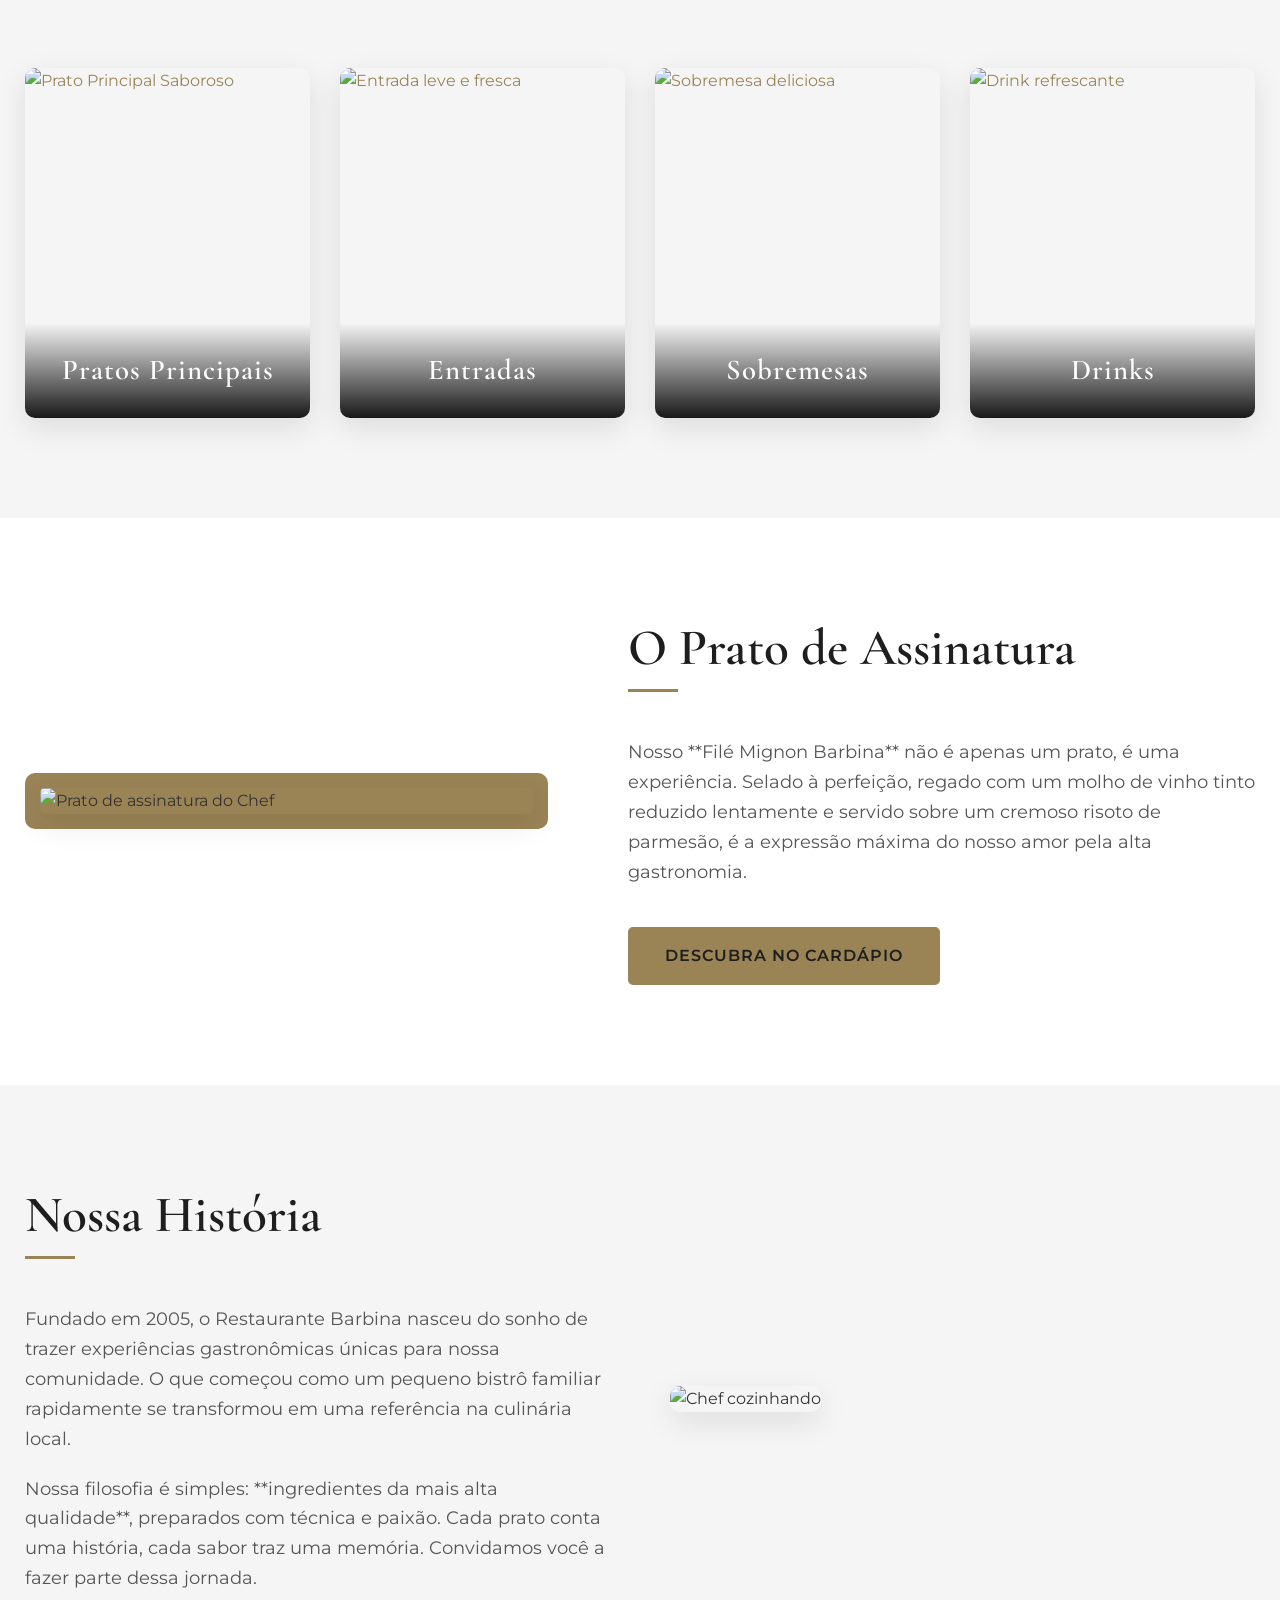
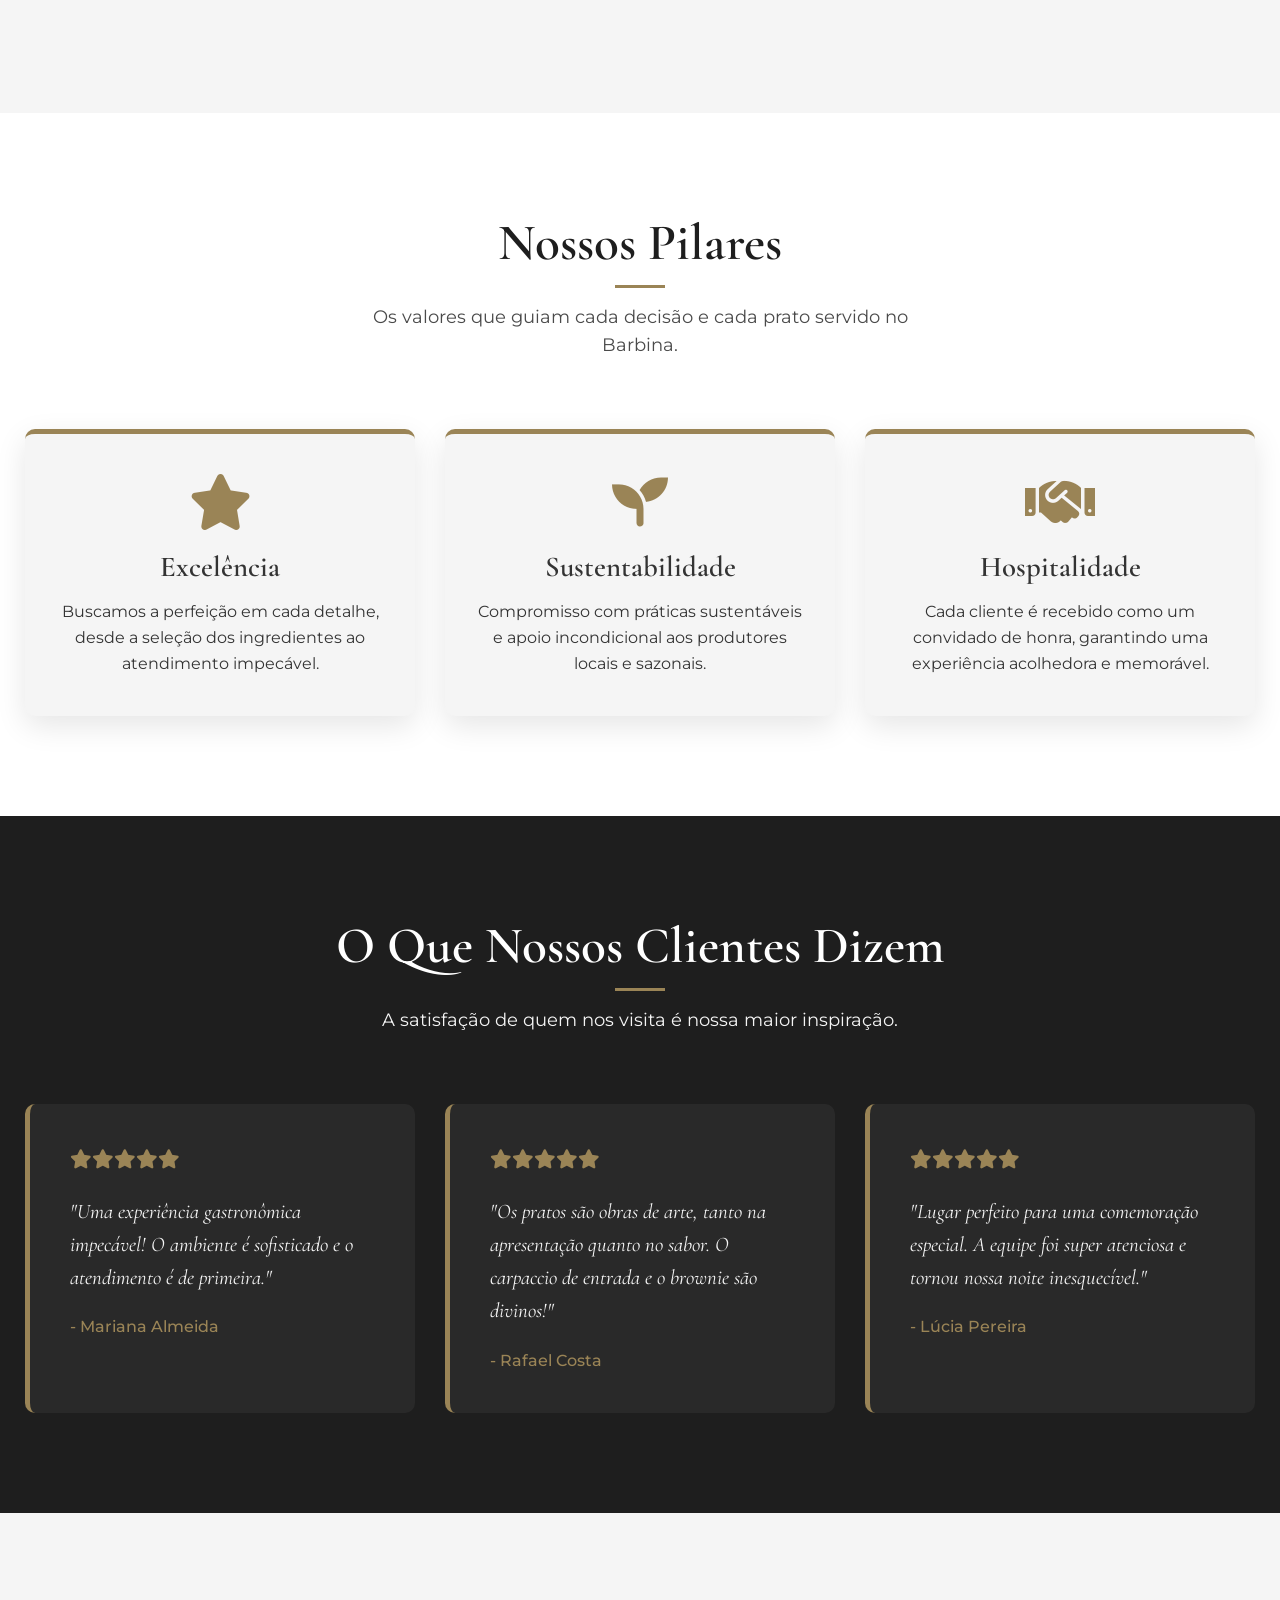
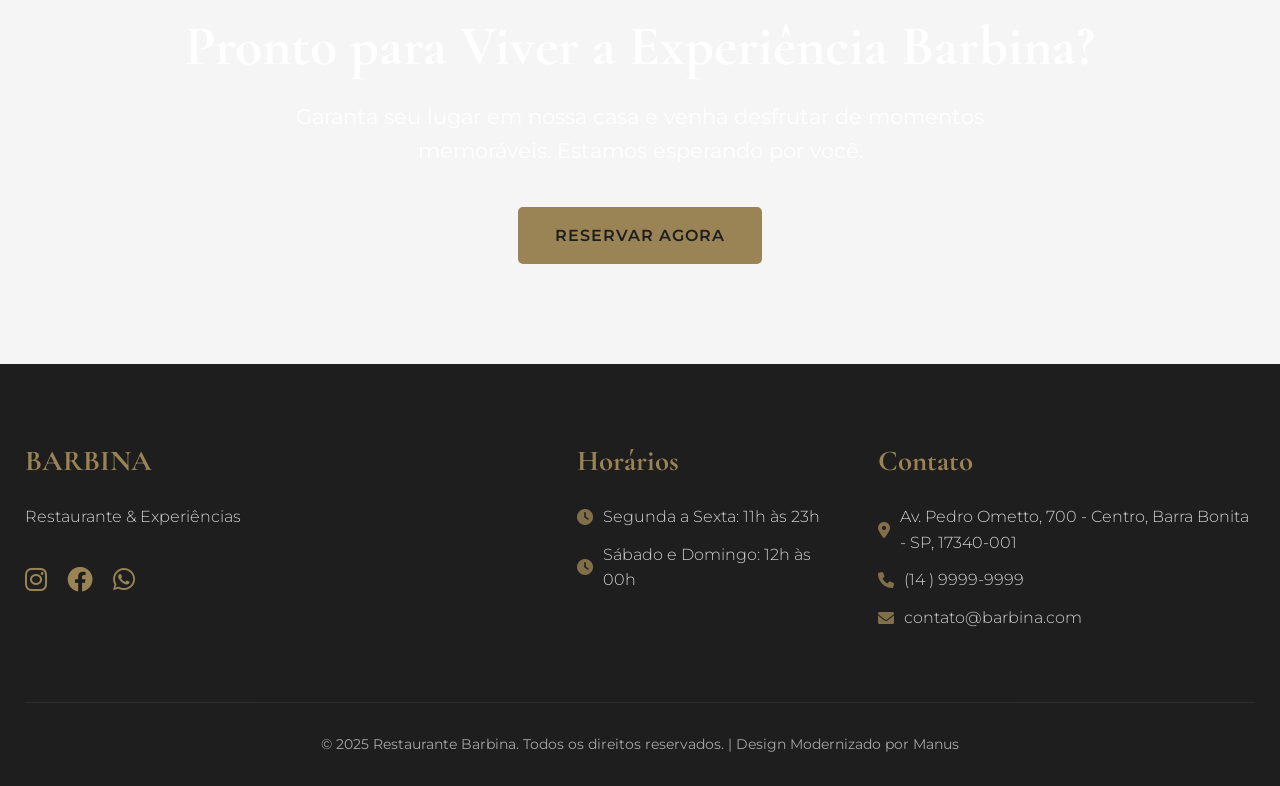
==== commit 4b32a258: "ADICIONANDO UMA NOVA HEADER AO SITE" ====
--- a/index.html
+++ b/index.html
@@ -4,16 +4,10 @@
     <meta charset="UTF-8">
     <meta name="viewport" content="width=device-width, initial-scale=1.0">
     <title>Restaurante Barbina | Sabores que Conquistam</title>
-    
-    <!-- Fontes (Cormorant Garamond para títulos, Montserrat para corpo) -->
     <link rel="preconnect" href="https://fonts.googleapis.com">
     <link rel="preconnect" href="https://fonts.gstatic.com" crossorigin>
     <link href="https://fonts.googleapis.com/css2?family=Cormorant+Garamond:wght@400;600;700&family=Montserrat:wght@300;400;500;600;700&display=swap" rel="stylesheet">
-    
-    <!-- Icones Font Awesome -->
     <link href="https://cdnjs.cloudflare.com/ajax/libs/font-awesome/6.0.0/css/all.min.css" rel="stylesheet">
-
-    <!-- Estilos Próprios -->
     <link rel="stylesheet" href="./css/style.css">
     <link rel="stylesheet" href="./css/responsive.css">
 </head>
@@ -104,7 +98,7 @@
         </div>
     </section>
 
-    <!-- SEÇÃO SOBRE INTEGRADA NA PÁGINA PRINCIPAL -->
+    <!-- SEÇÃO SOBRE -->
     <section class="nossa-historia">
         <div class="container">
             <div class="historia-content">
--- a/css/style.css
+++ b/css/style.css
@@ -1,4 +1,3 @@
-/* ===== GERAL E VARIÁVEIS - NOVO DESIGN ===== */
 @import url('https://fonts.googleapis.com/css2?family=Cormorant+Garamond:wght@400;600;700&family=Montserrat:wght@300;400;500;600;700&display=swap' );
 
 * {
@@ -120,7 +119,7 @@
 
 /* HERO SECTION - INDEX */
 .hero {
-    background: linear-gradient(rgba(0,0,0,0.5), rgba(0,0,0,0.5)), url('https://images.unsplash.com/photo-1504674900769-7a6f7a2c1149?auto=format&fit=crop&w=1920&q=80' );
+    background: linear-gradient(rgba(0,0,0,0.6), rgba(0,0,0,0.6)), url('https://images.unsplash.com/photo-1555396273-367ea4eb4db5?auto=format&fit=crop&w=1920&q=80' );
     background-size: cover;
     background-position: center;
     background-attachment: fixed;
@@ -156,10 +155,10 @@
 
 /* HERO SECTION - PÁGINAS INTERNAS */
 .hero-page {
-    background: linear-gradient(rgba(0,0,0,0.7), rgba(0,0,0,0.7)), url('../img/page-hero-bg.jpg'); /* Usaremos uma imagem placeholder */
+    background: linear-gradient(rgba(0,0,0,0.7), rgba(0,0,0,0.7)), url('https://images.unsplash.com/photo-1550966871-3ed3cdb5ee17?auto=format&fit=crop&w=1920&q=80');
     background-size: cover;
     background-position: center;
-    margin-top: 67px;
+    margin-top: 81px;
     height: 40vh;
     display: flex;
     align-items: center;
@@ -405,7 +404,7 @@
 
 /* CTA RESERVA */
 .cta-reserva {
-    background: linear-gradient(rgba(0,0,0,0.8), rgba(0,0,0,0.8)), url('../img/cta-bg.jpg'); /* Usaremos uma imagem placeholder */
+    background: linear-gradient(rgba(0,0,0,0.8), rgba(0,0,0,0.8)), url('https://images.unsplash.com/photo-1521017432531-fbd92d768814?auto=format&fit=crop&w=1920&q=80');
     background-size: cover;
     background-position: center;
     background-attachment: fixed;
@@ -583,7 +582,7 @@
 .form-group textarea { resize: vertical; }
 
 /* PÁGINA CONTATO */
-.contato-info { background: var(--white); padding: 60px 0 40px; }
+.contato-info { background: var(--white); padding-bottom: 60px; }
 .info-grid { display: grid; grid-template-columns: repeat(auto-fit, minmax(280px, 1fr)); gap: 30px; }
 .info-card { 
     text-align: center; 
@@ -598,7 +597,19 @@
 .info-card h3 { font-family: var(--font-headings); font-size: 1.8rem; margin-bottom: 15px; }
 .info-card p { color: #555; line-height: 1.6; }
 
-.faq { background: var(--light-color); padding: 60px 0; }
+.mapa-localizacao {
+    padding: 0;
+}
+.mapa-localizacao iframe {
+    width: 100%;
+    height: 500px;
+    border: 0;
+    display: block;
+    border-radius: 10px;
+    box-shadow: var(--shadow);
+}
+
+.faq { background: var(--light-color); }
 .faq-list { max-width: 800px; margin: 0 auto; }
 .faq-item {
     background: var(--white);
@@ -651,173 +662,4 @@
 .anim-fade-up.visible {
     opacity: 1;
     transform: translateY(0);
-}
-
-/* ===== RESPONSIVIDADE (MOBILE FIRST) ===== */
-
-/* Telas menores que 1024px (Tablets e Mobile Landscape) */
-@media (max-width: 1024px) {
-    .container {
-        padding: 0 20px;
-    }
-    
-    .header .container {
-        padding: 15px 20px;
-    }
-    
-    .nav {
-        position: fixed;
-        top: 65px; /* Altura do header */
-        left: 0;
-        width: 100%;
-        height: calc(100% - 65px);
-        background: var(--dark-color);
-        transform: translateX(100%);
-        transition: transform 0.3s ease-in-out;
-    }
-    .nav.active {
-        transform: translateX(0);
-    }
-    .nav ul {
-        flex-direction: column;
-        align-items: center;
-        padding-top: 40px;
-        gap: 30px;
-    }
-    .nav a {
-        font-size: 1.5rem;
-    }
-    .menu-toggle {
-        display: block;
-        color: var(--primary-color);
-        font-size: 1.5rem;
-        cursor: pointer;
-    }
-
-    /* Hero */
-    .hero-content h2 {
-        font-size: 3.5rem;
-    }
-    .hero-content p {
-        font-size: 1.5rem;
-    }
-    
-    /* Feature Section */
-    .feature-content {
-        grid-template-columns: 1fr;
-        gap: 40px;
-    }
-    .feature-image {
-        order: -1; /* Coloca a imagem acima do texto no mobile */
-    }
-    .feature-text .section-header {
-        text-align: center;
-    }
-    .feature-text .section-header h2::after { margin: 10px auto 0; }
-    
-    /* História Integrada */
-    .historia-content {
-        grid-template-columns: 1fr;
-        gap: 40px;
-    }
-    .historia-text .section-header {
-        text-align: center;
-    }
-    .historia-text .section-header h2::after { margin: 10px auto 0; }
-    
-    /* CTA */
-    .cta-content h2 {
-        font-size: 2.5rem;
-    }
-
-    /* Footer */
-    .footer-content {
-        grid-template-columns: 1fr;
-        text-align: center;
-    }
-    .footer-section h3, .footer-section h4 {
-        margin-top: 30px;
-    }
-    .footer-section p {
-        justify-content: center;
-    }
-    .social-links {
-        justify-content: center;
-    }
-}
-
-/* Telas menores que 600px (Mobile Portrait) */
-@media (max-width: 600px) {
-    section {
-        padding: 60px 0;
-    }
-    
-    /* Header */
-    .logo h1 {
-        font-size: 2rem;
-    }
-    
-    /* Hero */
-    .hero-content h2 {
-        font-size: 2.5rem;
-    }
-    .hero-content p {
-        font-size: 1.2rem;
-    }
-    .hero-buttons {
-        flex-direction: column;
-    }
-    .btn {
-        width: 100%;
-    }
-    
-    /* Seções Gerais */
-    .section-header h2 {
-        font-size: 2.2rem;
-    }
-    .section-header p {
-        font-size: 1rem;
-    }
-    
-    /* Cardápio */
-    .menu-item {
-        flex-direction: column;
-        align-items: flex-start;
-        padding: 20px 0;
-    }
-    .item-info {
-        padding-right: 0;
-        margin-bottom: 10px;
-    }
-    .item-info h3 {
-        font-size: 1.4rem;
-    }
-    .item-price {
-        font-size: 1.4rem;
-        align-self: flex-end;
-    }
-    
-    /* Reservas */
-    .form-container {
-        padding: 30px;
-    }
-    .form-row {
-        grid-template-columns: 1fr;
-    }
-    
-    /* Contato */
-    .info-grid {
-        grid-template-columns: 1fr;
-    }
-    .mapa-placeholder {
-        height: 300px !important;
-    }
-    
-    /* FAQ */
-    .faq-pergunta {
-        padding: 15px 20px;
-    }
-    .faq-pergunta h3 {
-        font-size: 1rem;
-    }
-}
+}
--- a/css/responsive.css
+++ b/css/responsive.css
@@ -1,4 +1,3 @@
-/* ===== RESPONSIVIDADE - NOVO DESIGN ===== */
 
 /* Tablets (até 1024px) */
 @media (max-width: 1024px) {
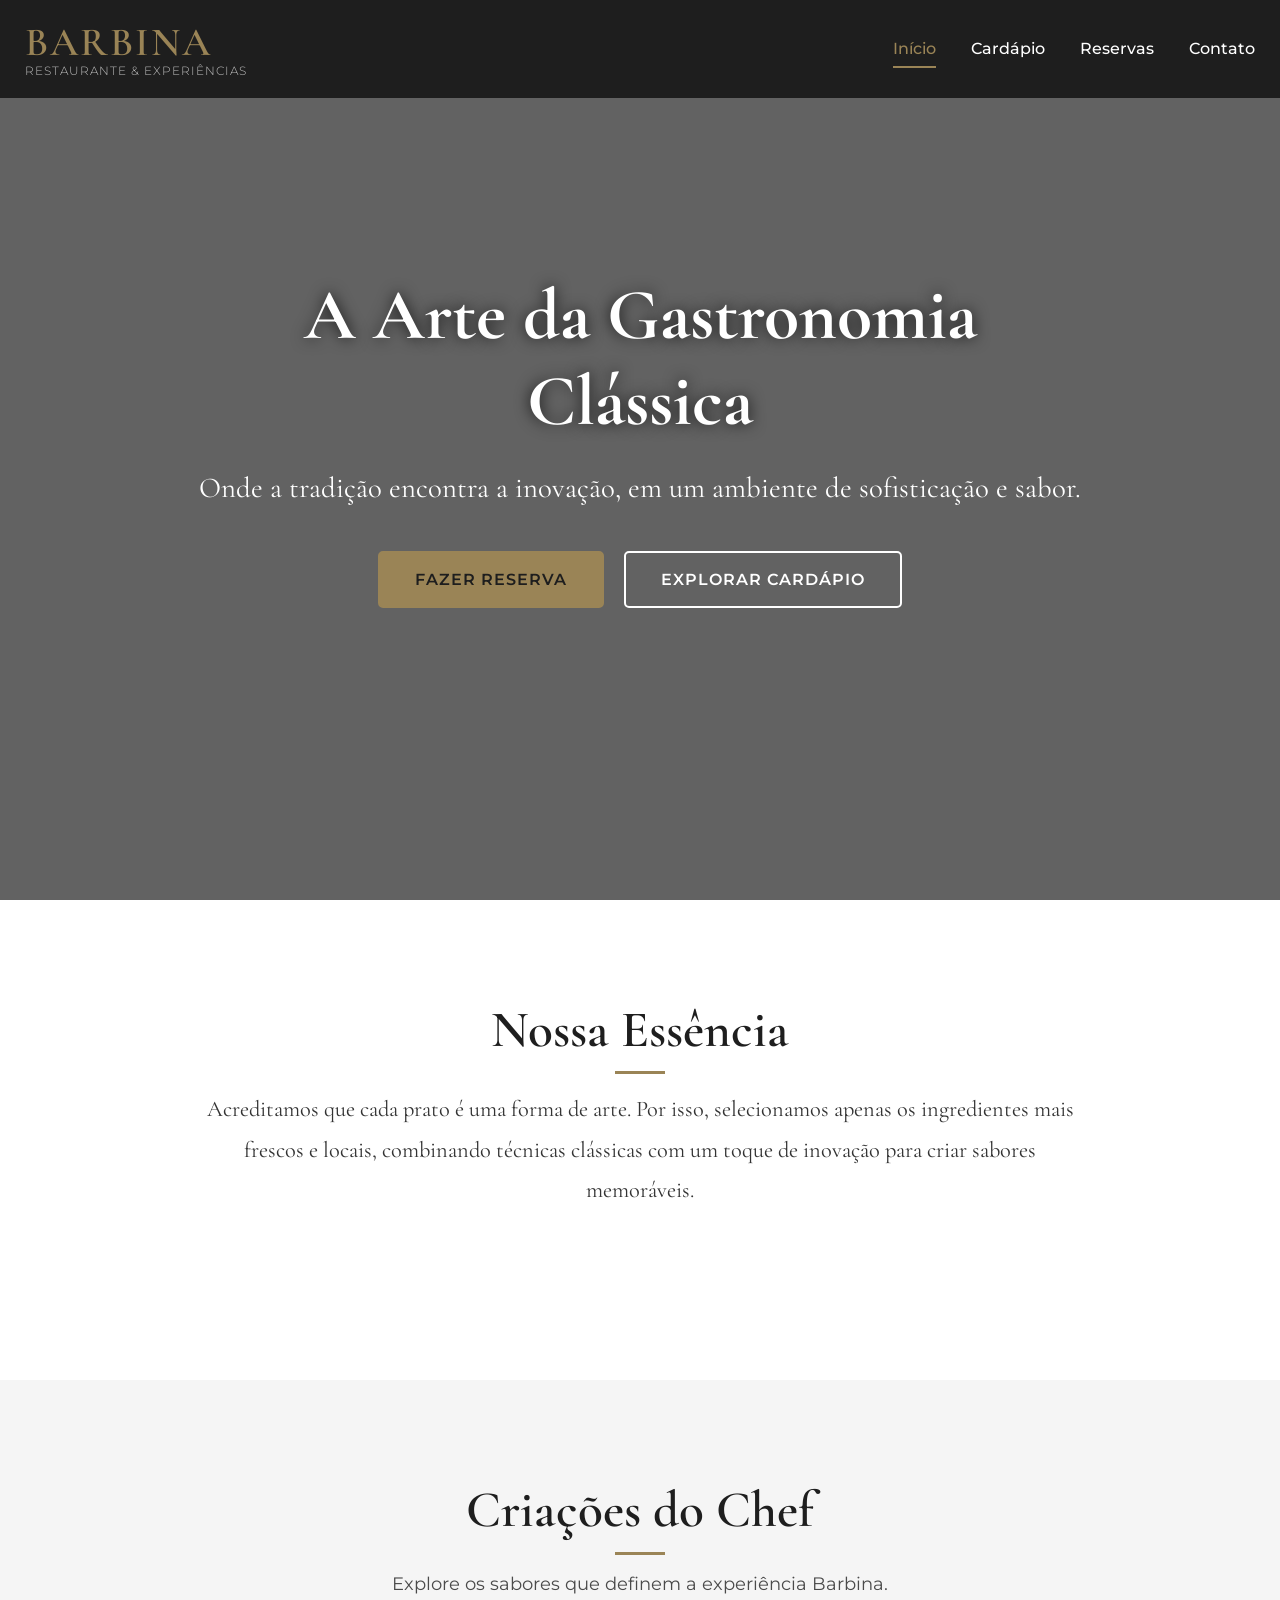
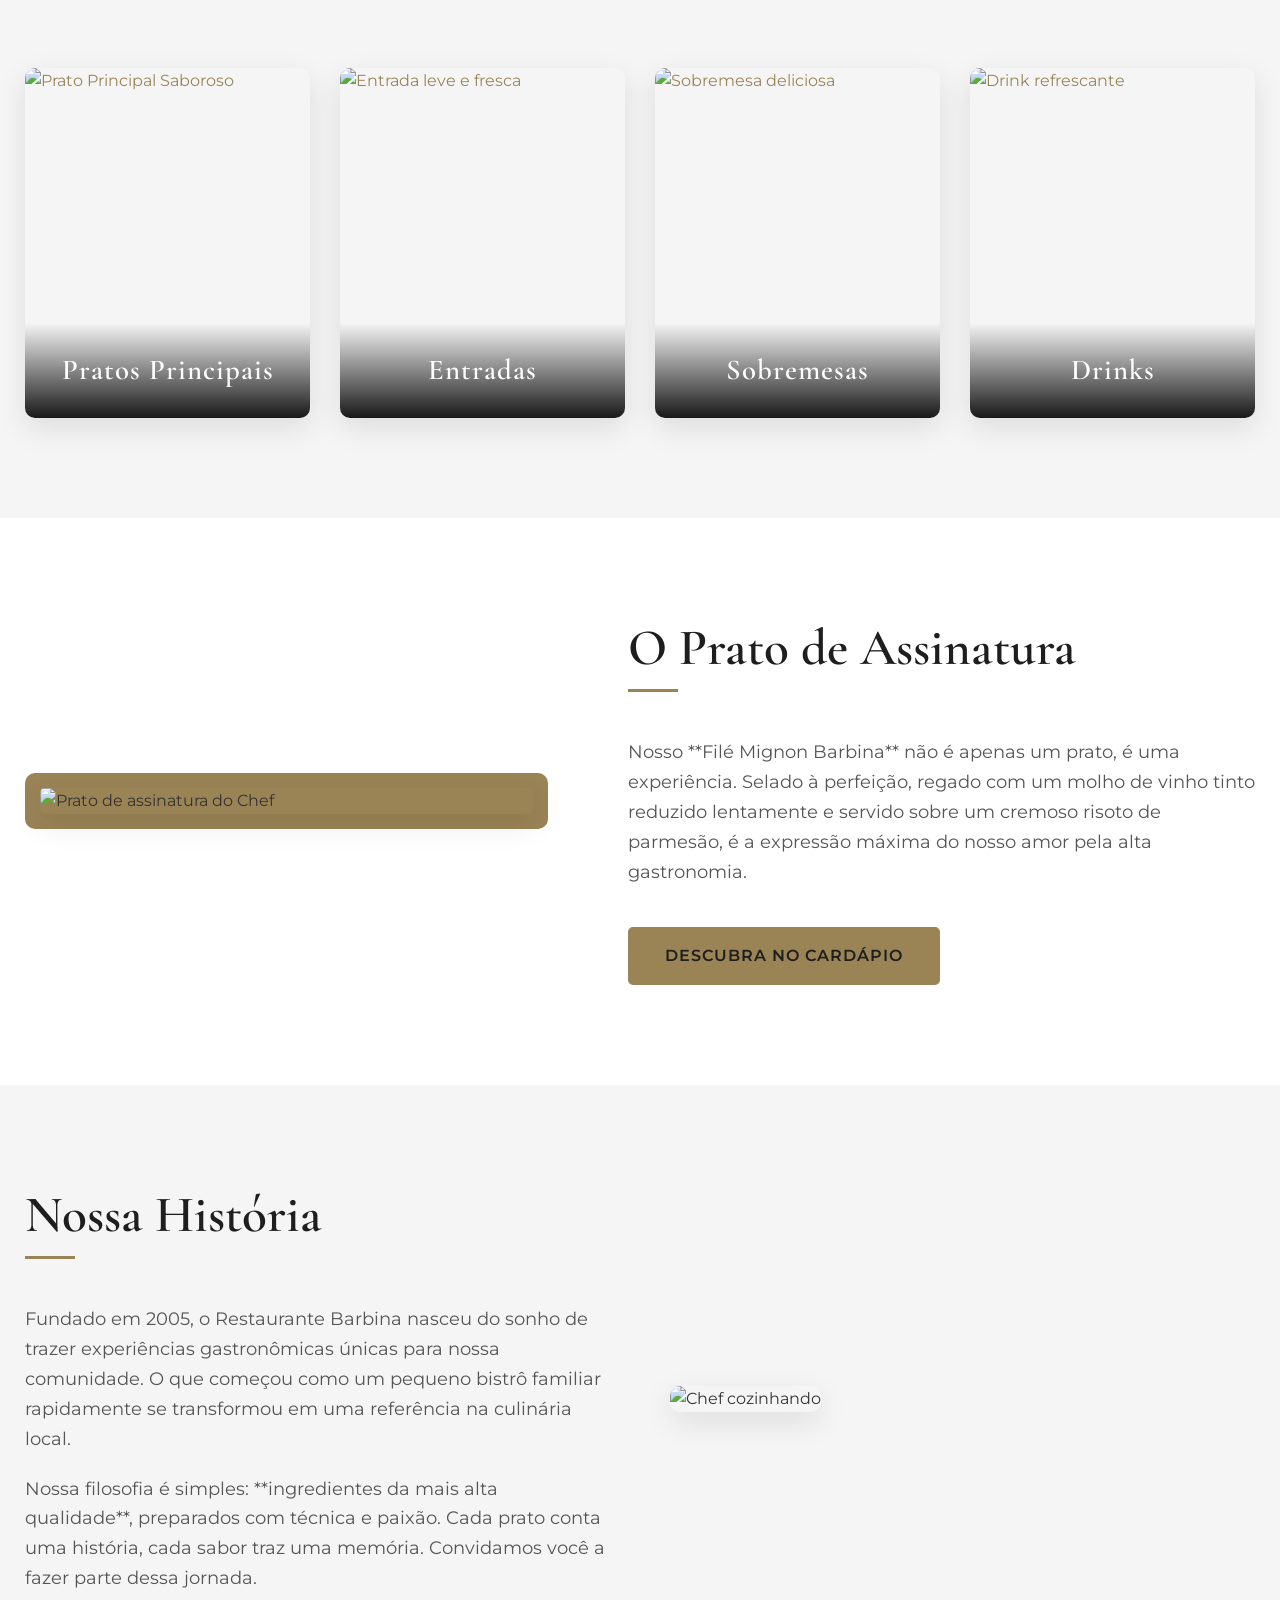
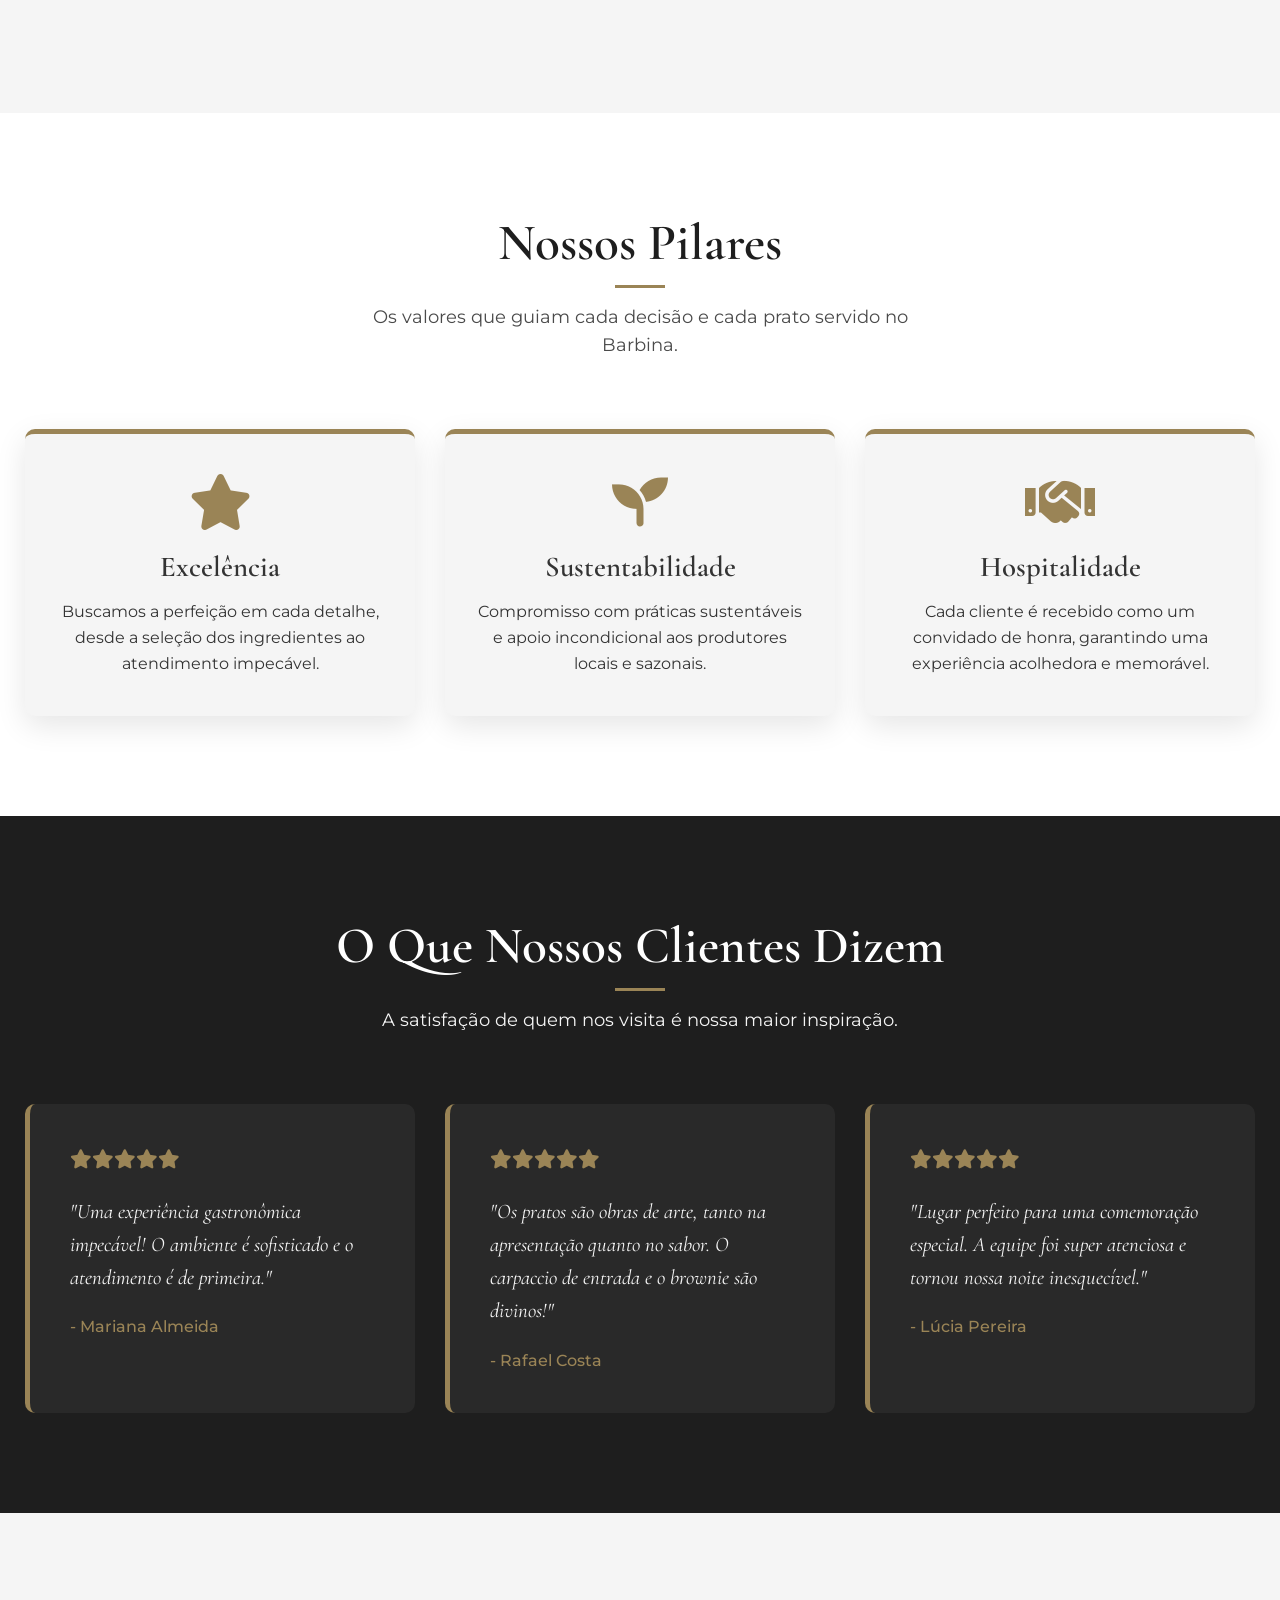
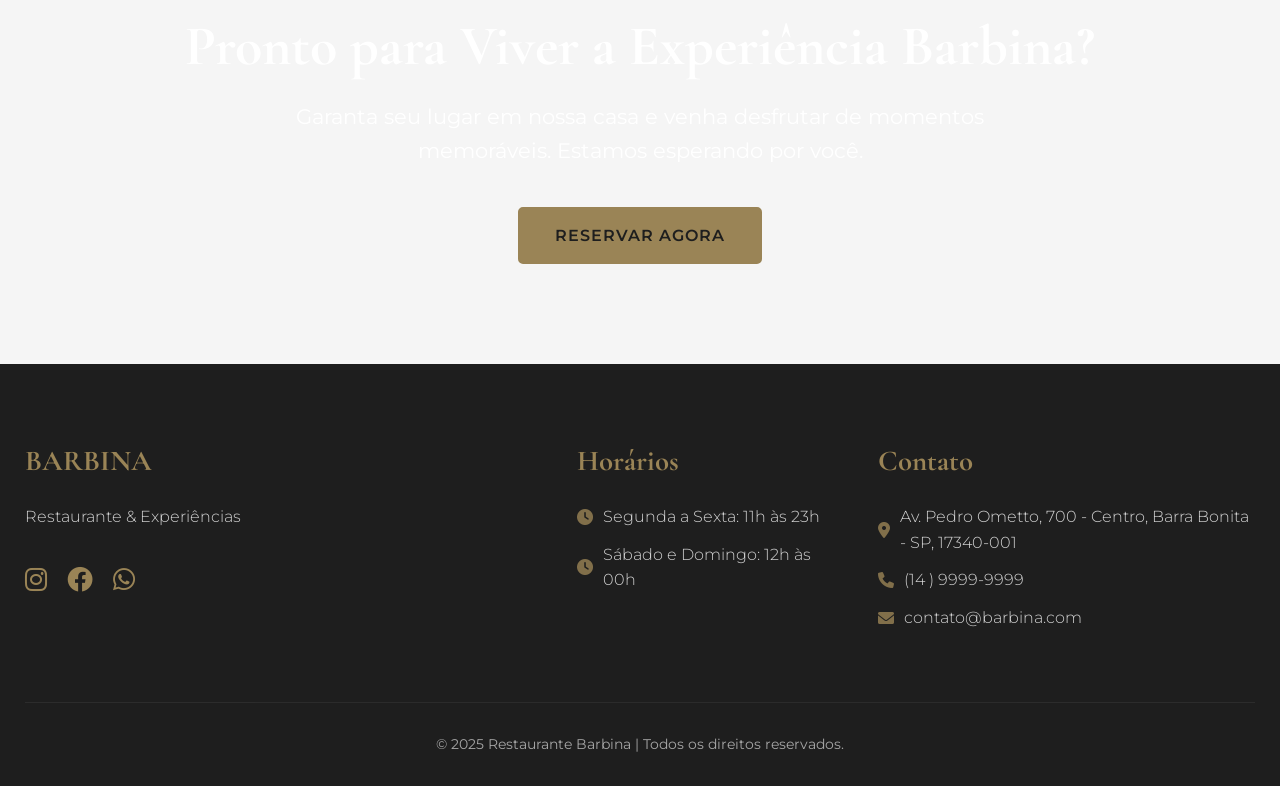
==== commit 3bef1d65: "ADICIONANDO FOOTER AO SITE" ====
--- a/index.html
+++ b/index.html
@@ -209,7 +209,7 @@
                 </div>
             </div>
             <div class="footer-bottom">
-                <p>&copy; 2025 Restaurante Barbina. Todos os direitos reservados. | Design Modernizado por Manus</p>
+                <p>&copy; 2025 Restaurante Barbina | Todos os direitos reservados.</p>
             </div>
         </div>
     </footer>
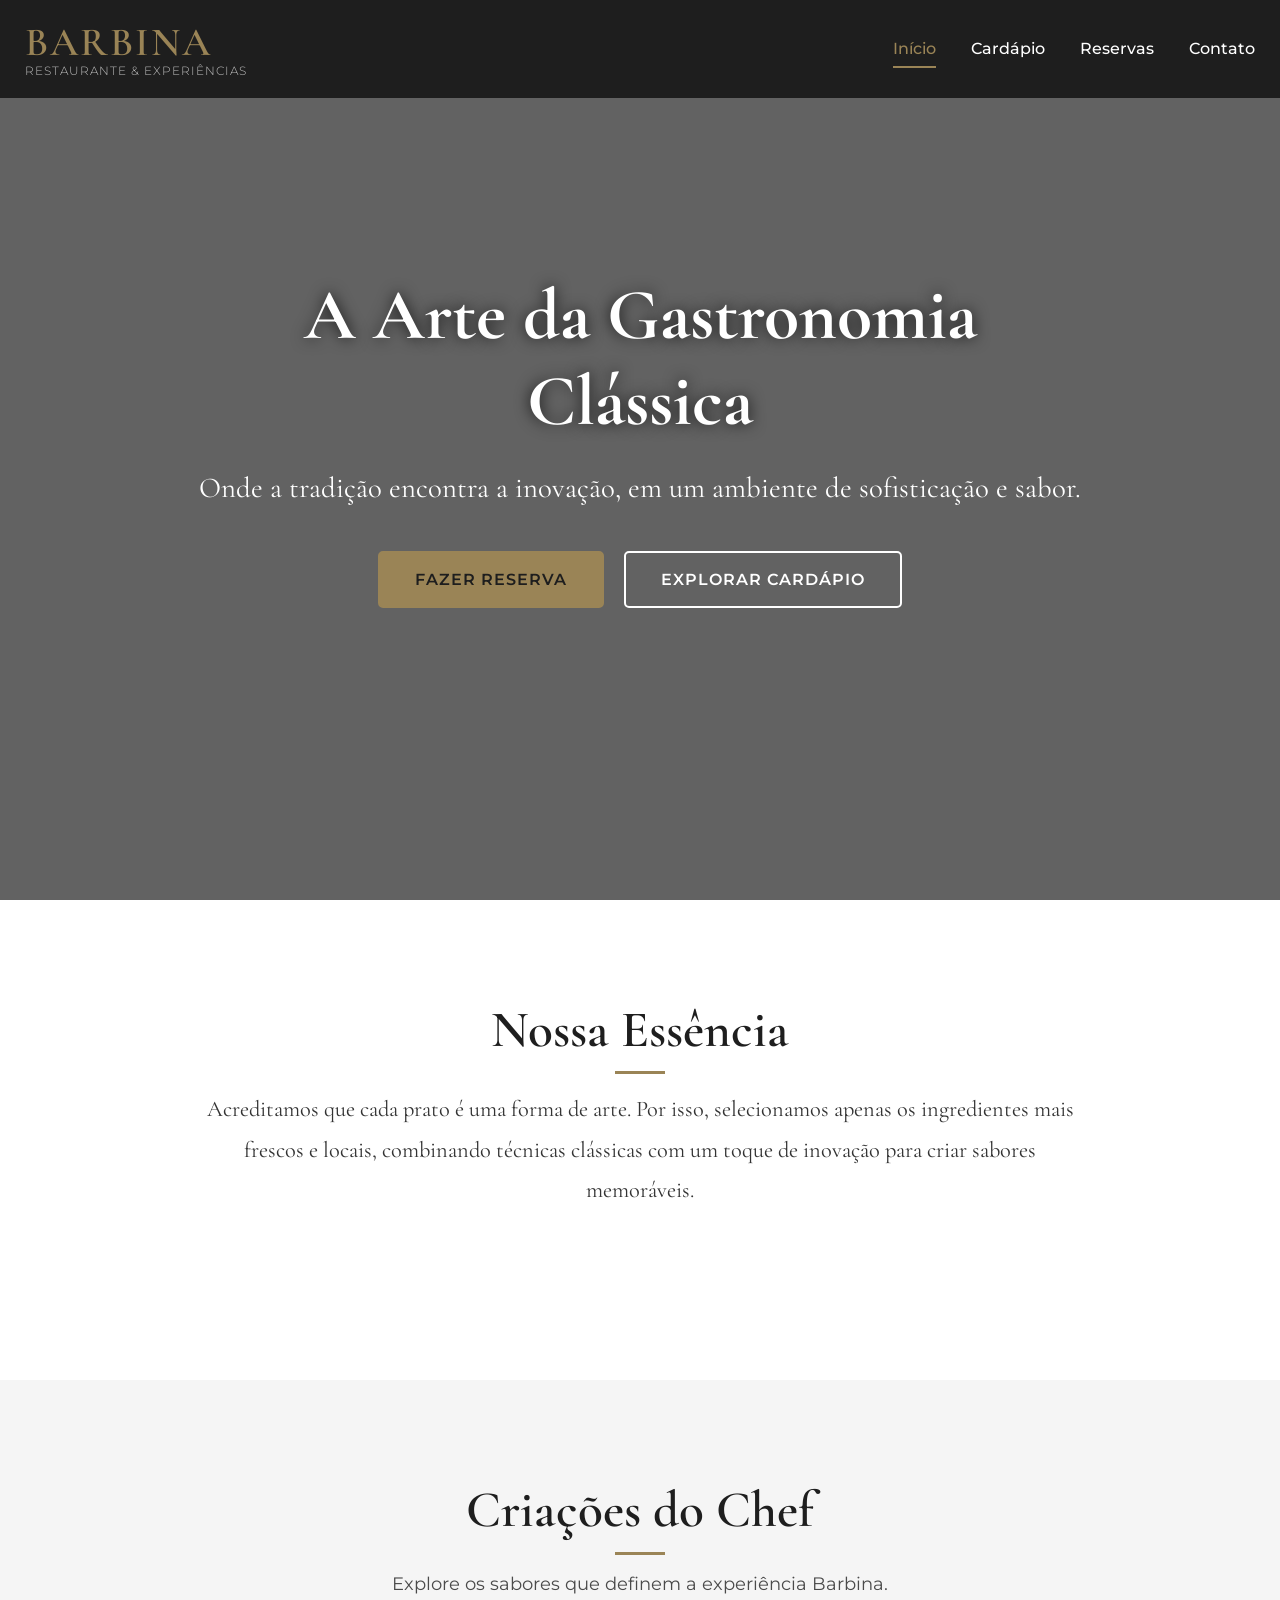
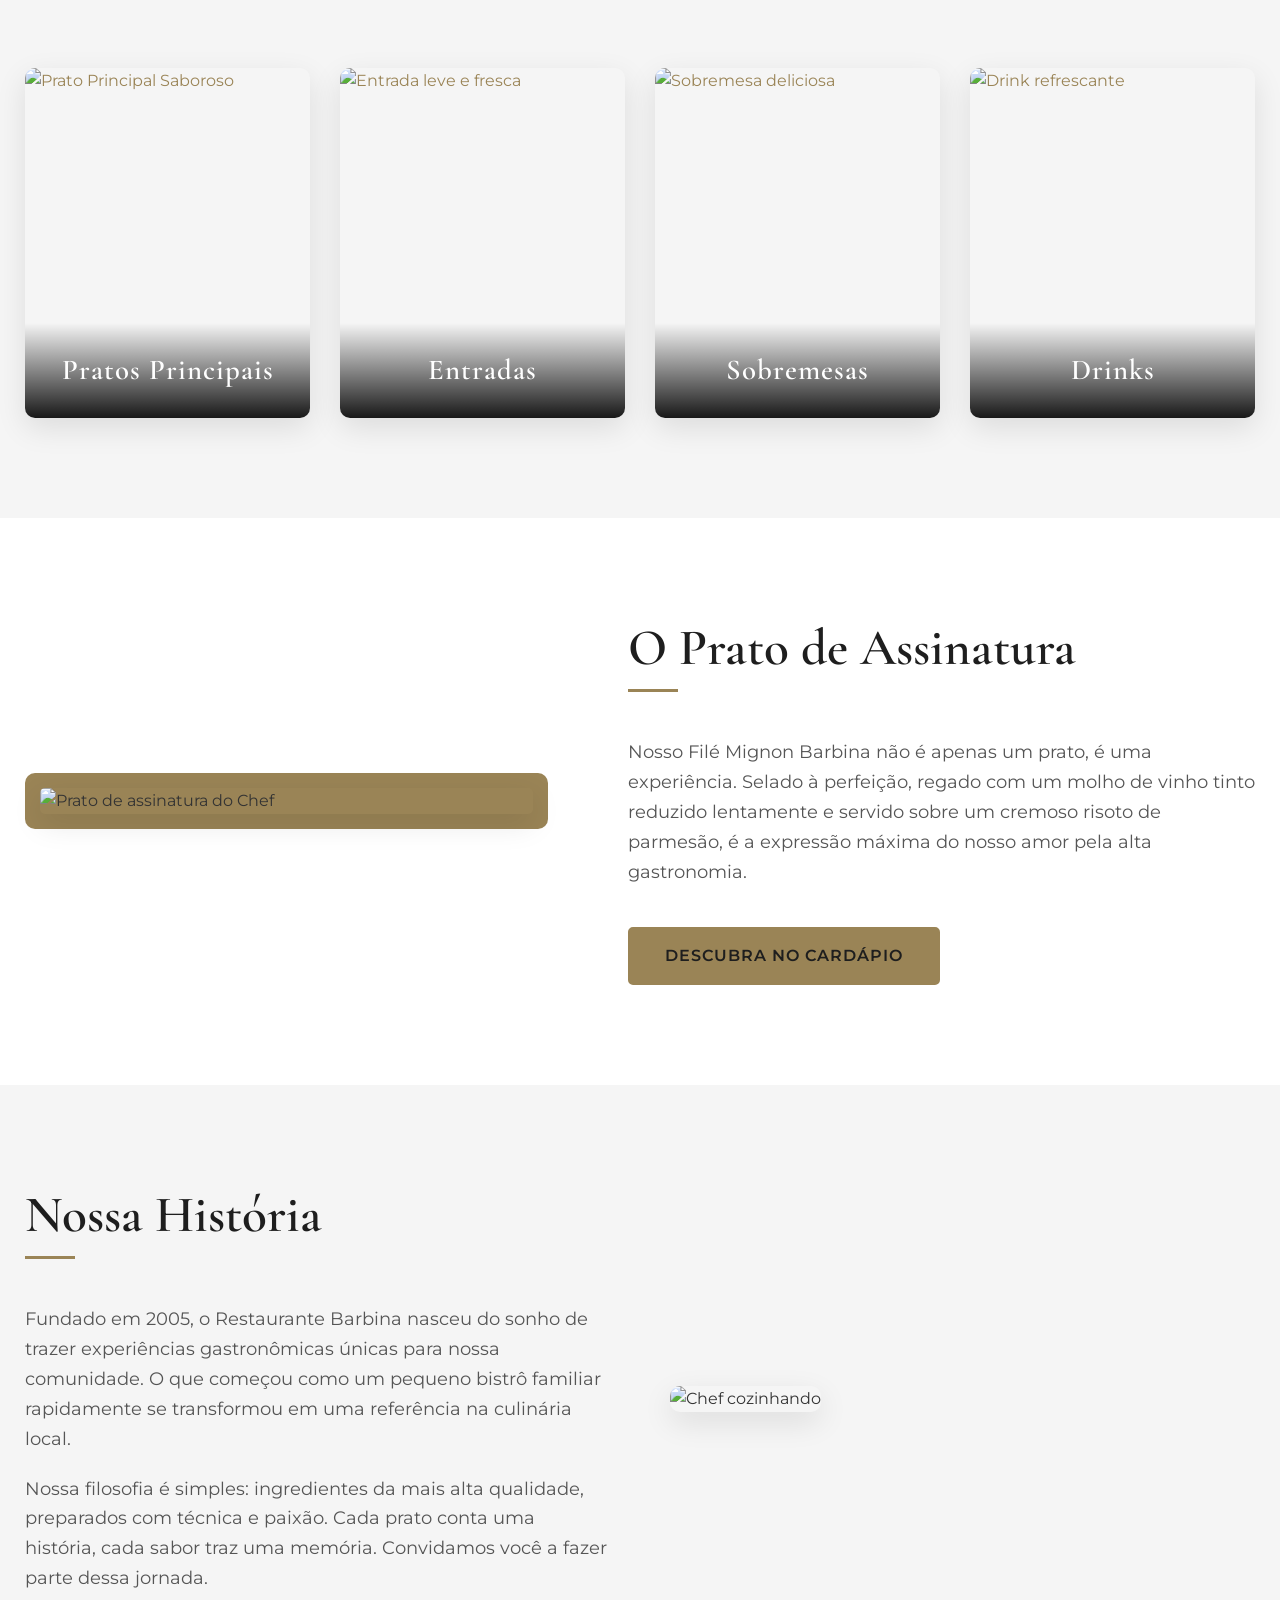
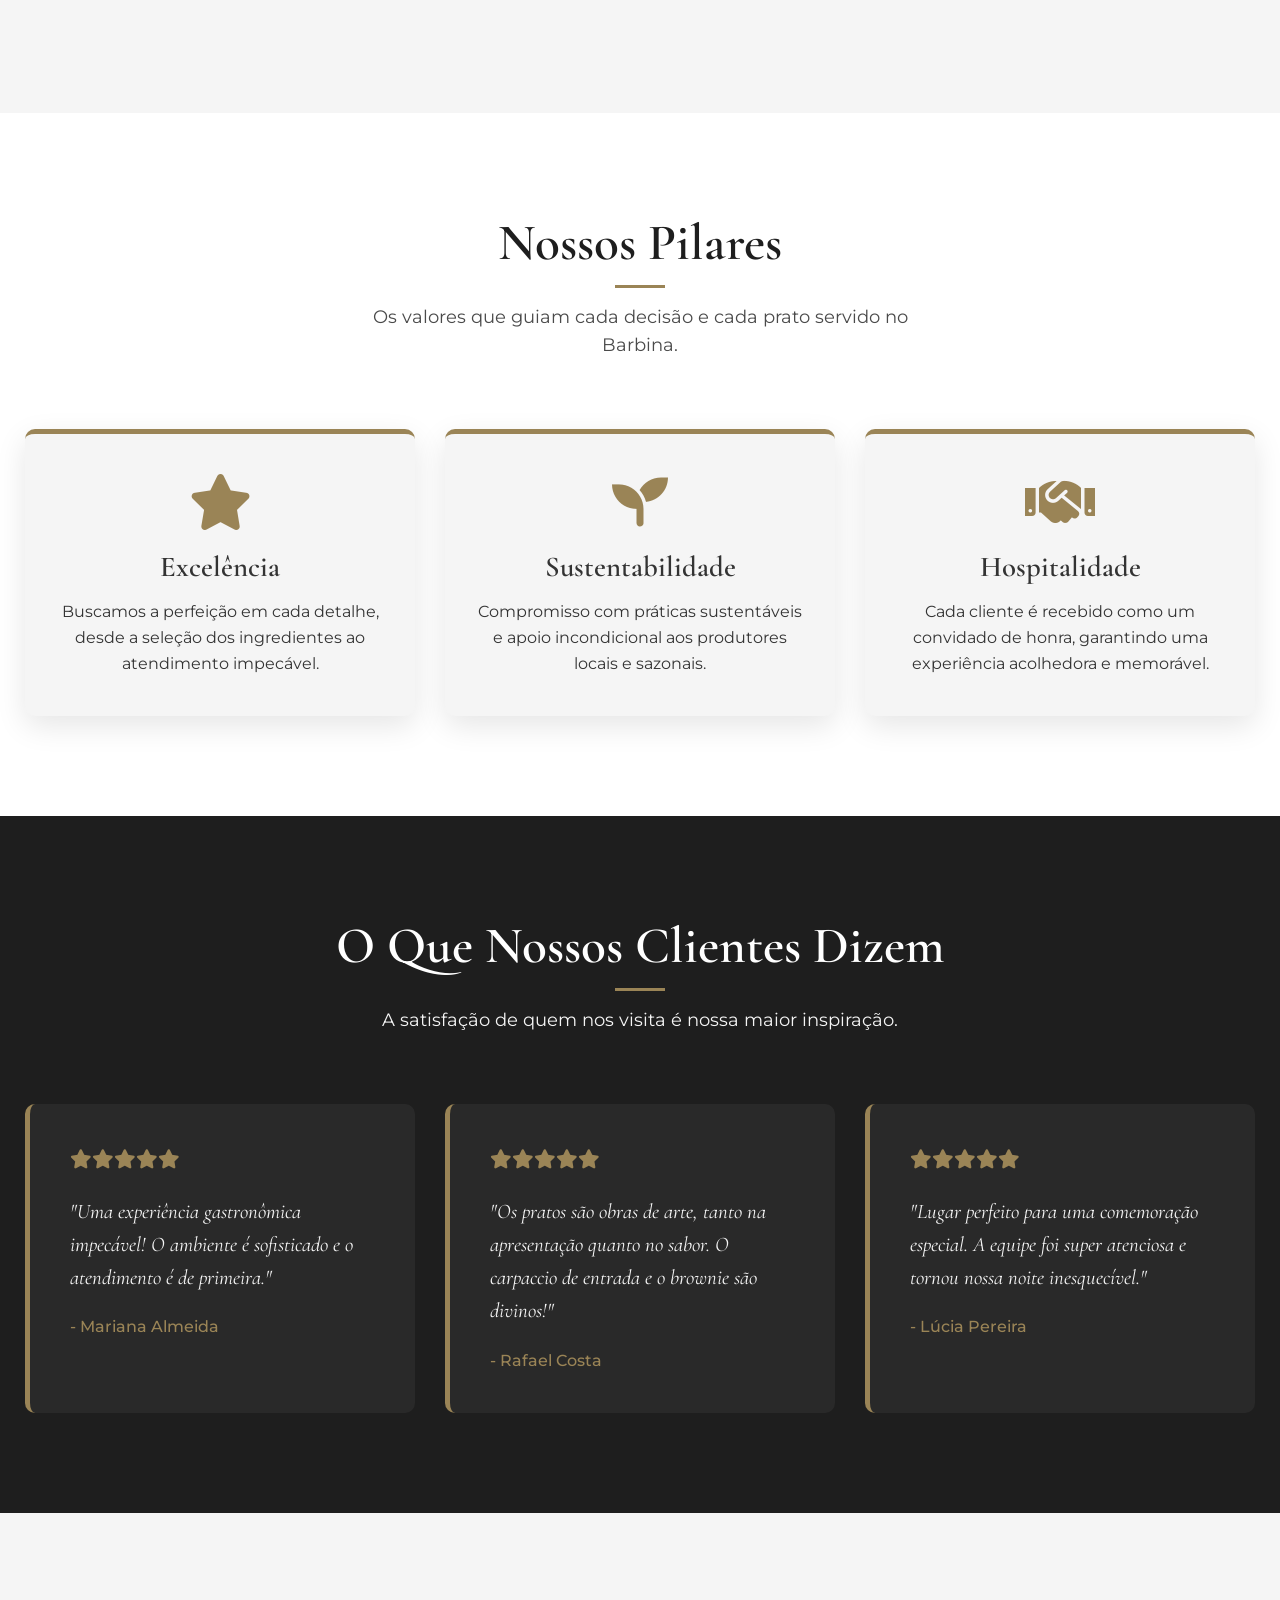
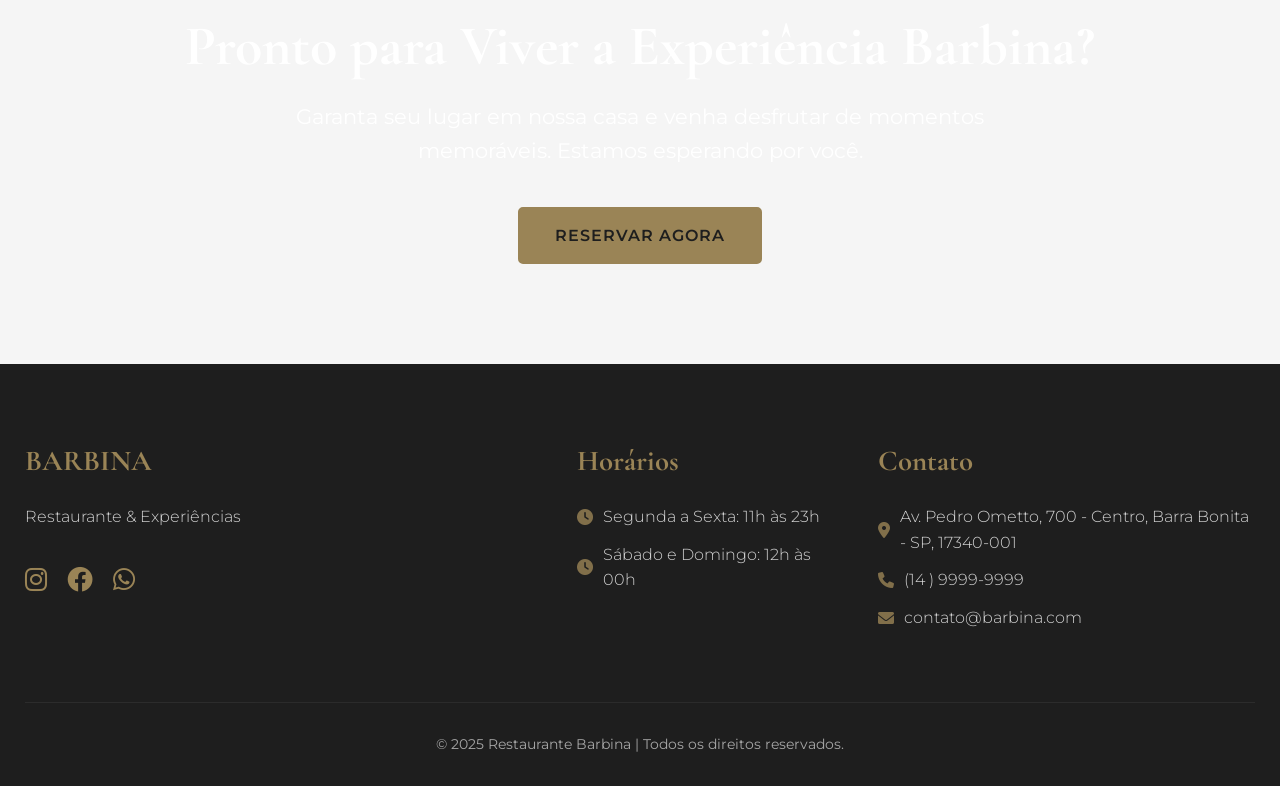
==== commit 8f3dd419: "EDITANDO TEXTOS DO SITE" ====
--- a/index.html
+++ b/index.html
@@ -91,7 +91,7 @@
                     <div class="section-header">
                         <h2>O Prato de Assinatura</h2>
                     </div>
-                    <p>Nosso **Filé Mignon Barbina** não é apenas um prato, é uma experiência. Selado à perfeição, regado com um molho de vinho tinto reduzido lentamente e servido sobre um cremoso risoto de parmesão, é a expressão máxima do nosso amor pela alta gastronomia.</p>
+                    <p>Nosso Filé Mignon Barbina não é apenas um prato, é uma experiência. Selado à perfeição, regado com um molho de vinho tinto reduzido lentamente e servido sobre um cremoso risoto de parmesão, é a expressão máxima do nosso amor pela alta gastronomia.</p>
                     <a href="cardapio.html#principais" class="btn btn-primary">Descubra no Cardápio</a>
                 </div>
             </div>
@@ -107,7 +107,7 @@
                         <h2>Nossa História</h2>
                     </div>
                     <p>Fundado em 2005, o Restaurante Barbina nasceu do sonho de trazer experiências gastronômicas únicas para nossa comunidade. O que começou como um pequeno bistrô familiar rapidamente se transformou em uma referência na culinária local.</p>
-                    <p>Nossa filosofia é simples: **ingredientes da mais alta qualidade**, preparados com técnica e paixão. Cada prato conta uma história, cada sabor traz uma memória. Convidamos você a fazer parte dessa jornada.</p>
+                    <p>Nossa filosofia é simples: ingredientes da mais alta qualidade, preparados com técnica e paixão. Cada prato conta uma história, cada sabor traz uma memória. Convidamos você a fazer parte dessa jornada.</p>
                 </div>
                 <div class="historia-imagem anim-fade-up">
                     <img src="https://images.unsplash.com/photo-1556909114-f6e7ad7d3136?ixlib=rb-4.0.3&ixid=M3wxMjA3fDB8MHxwaG90by1wYWdlfHx8fGVufDB8fHx8fA%3D%3D&auto=format&fit=crop&w=2070&q=80" alt="Chef cozinhando">
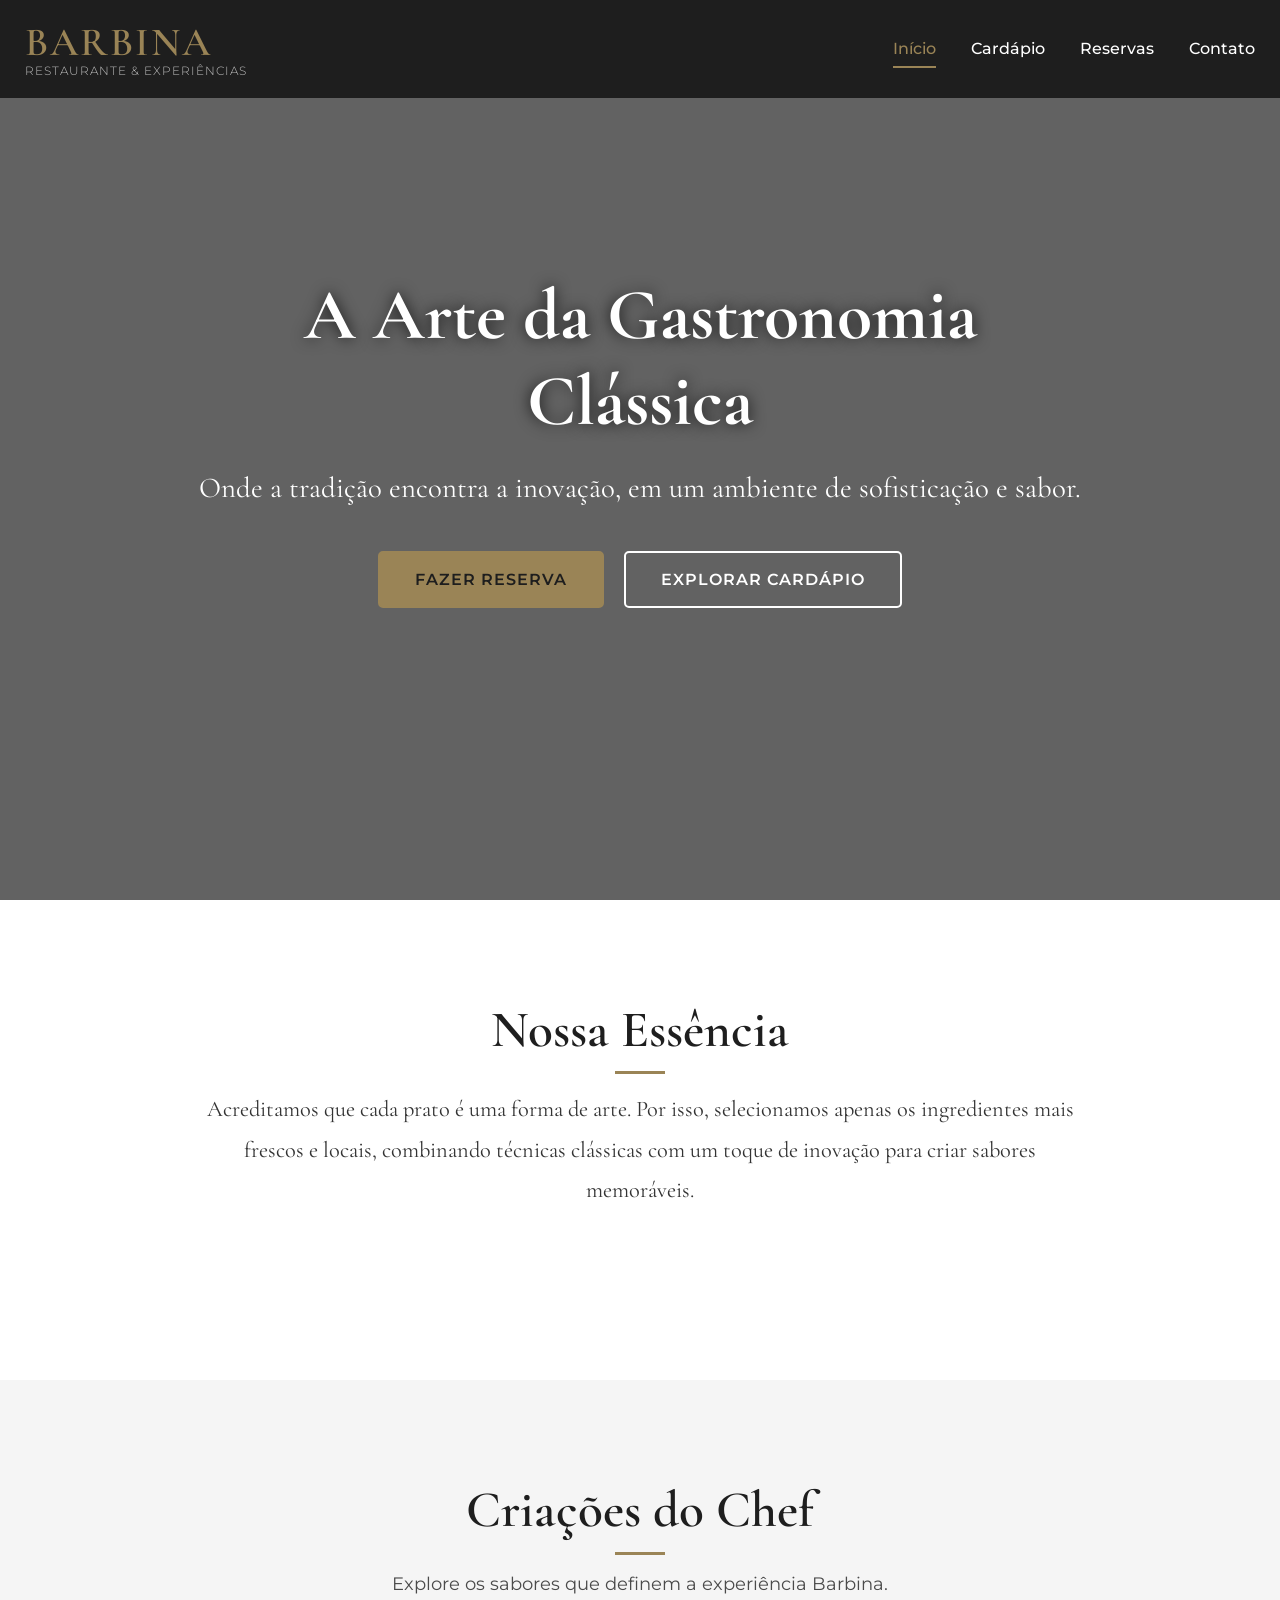
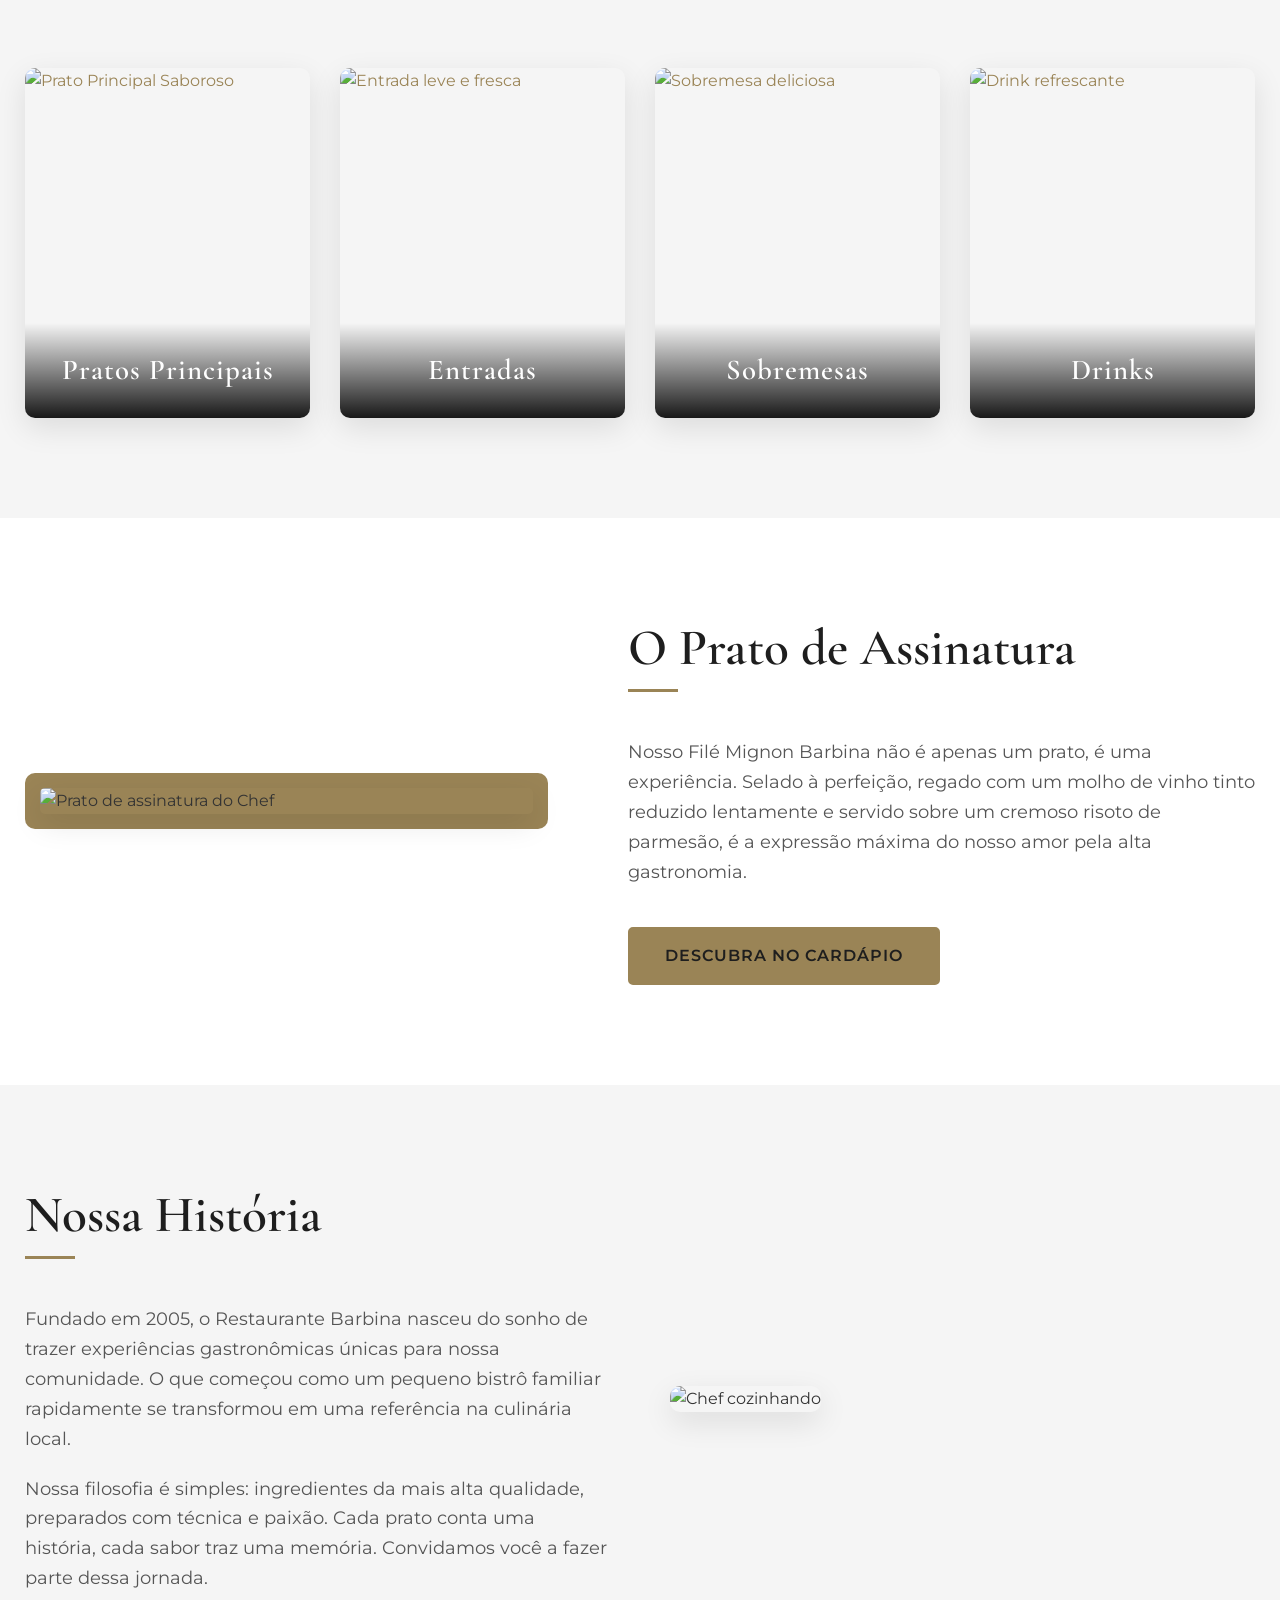
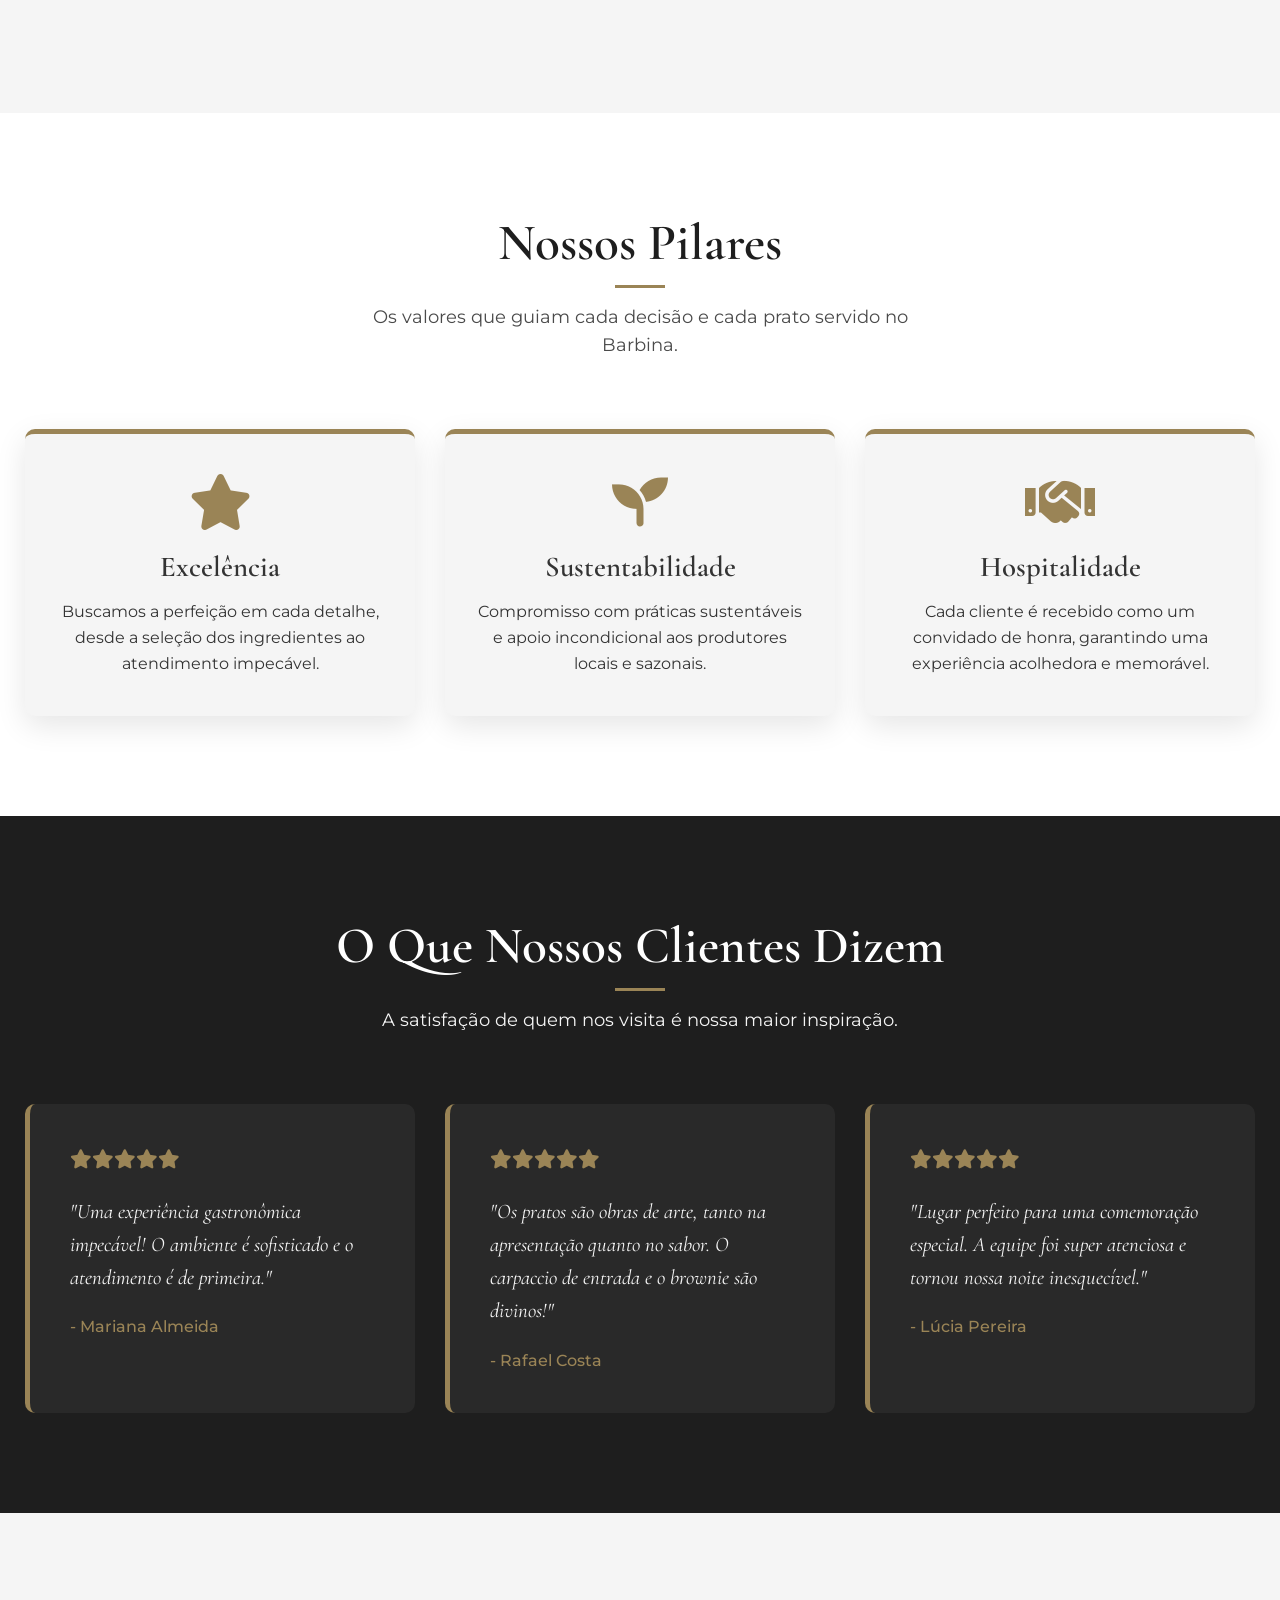
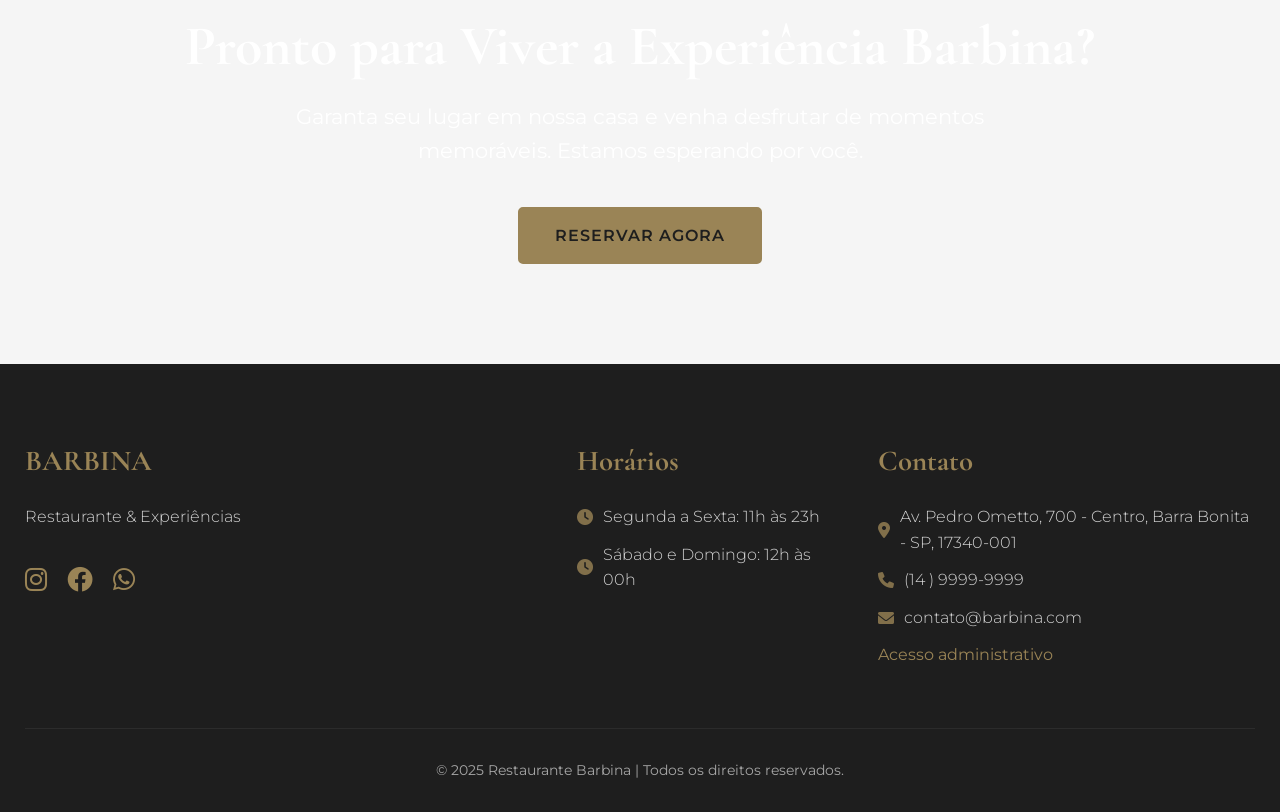
==== commit 91fff112: "Add area administratva" ====
--- a/index.html
+++ b/index.html
@@ -1,16 +1,20 @@
 <!DOCTYPE html>
 <html lang="pt-BR">
+
 <head>
     <meta charset="UTF-8">
     <meta name="viewport" content="width=device-width, initial-scale=1.0">
     <title>Restaurante Barbina | Sabores que Conquistam</title>
     <link rel="preconnect" href="https://fonts.googleapis.com">
     <link rel="preconnect" href="https://fonts.gstatic.com" crossorigin>
-    <link href="https://fonts.googleapis.com/css2?family=Cormorant+Garamond:wght@400;600;700&family=Montserrat:wght@300;400;500;600;700&display=swap" rel="stylesheet">
+    <link
+        href="https://fonts.googleapis.com/css2?family=Cormorant+Garamond:wght@400;600;700&family=Montserrat:wght@300;400;500;600;700&display=swap"
+        rel="stylesheet">
     <link href="https://cdnjs.cloudflare.com/ajax/libs/font-awesome/6.0.0/css/all.min.css" rel="stylesheet">
     <link rel="stylesheet" href="./css/style.css">
     <link rel="stylesheet" href="./css/responsive.css">
 </head>
+
 <body>
     <header class="header">
         <div class="container">
@@ -49,7 +53,9 @@
         <div class="container anim-fade-up">
             <div class="section-header">
                 <h2>Nossa Essência</h2>
-                <p>Acreditamos que cada prato é uma forma de arte. Por isso, selecionamos apenas os ingredientes mais frescos e locais, combinando técnicas clássicas com um toque de inovação para criar sabores memoráveis.</p>
+                <p>Acreditamos que cada prato é uma forma de arte. Por isso, selecionamos apenas os ingredientes mais
+                    frescos e locais, combinando técnicas clássicas com um toque de inovação para criar sabores
+                    memoráveis.</p>
             </div>
         </div>
     </section>
@@ -62,20 +68,32 @@
             </div>
             <div class="food-gallery-grid">
                 <a href="cardapio.html#principais" class="plate-card anim-fade-up">
-                    <img src="https://images.unsplash.com/photo-1546069901-ba9599a7e63c?ixlib=rb-4.0.3&ixid=M3wxMjA3fDB8MHxwaG90by1wYWdlfHx8fGVufDB8fHx8fA%3D%3D&auto=format&fit=crop&w=880&q=80" alt="Prato Principal Saboroso" loading="lazy">
-                    <div class="plate-overlay"><h3>Pratos Principais</h3></div>
+                    <img src="https://images.unsplash.com/photo-1546069901-ba9599a7e63c?ixlib=rb-4.0.3&ixid=M3wxMjA3fDB8MHxwaG90by1wYWdlfHx8fGVufDB8fHx8fA%3D%3D&auto=format&fit=crop&w=880&q=80"
+                        alt="Prato Principal Saboroso" loading="lazy">
+                    <div class="plate-overlay">
+                        <h3>Pratos Principais</h3>
+                    </div>
                 </a>
                 <a href="cardapio.html#entradas" class="plate-card anim-fade-up">
-                    <img src="https://images.unsplash.com/photo-1551218808-94e220e084d2?ixlib=rb-4.0.3&ixid=M3wxMjA3fDB8MHxwaG90by1wYWdlfHx8fGVufDB8fHx8fA%3D%3D&auto=format&fit=crop&w=880&q=80" alt="Entrada leve e fresca" loading="lazy">
-                    <div class="plate-overlay"><h3>Entradas</h3></div>
+                    <img src="https://images.unsplash.com/photo-1551218808-94e220e084d2?ixlib=rb-4.0.3&ixid=M3wxMjA3fDB8MHxwaG90by1wYWdlfHx8fGVufDB8fHx8fA%3D%3D&auto=format&fit=crop&w=880&q=80"
+                        alt="Entrada leve e fresca" loading="lazy">
+                    <div class="plate-overlay">
+                        <h3>Entradas</h3>
+                    </div>
                 </a>
                 <a href="cardapio.html#sobremesas" class="plate-card anim-fade-up">
-                    <img src="https://images.unsplash.com/photo-1565958011703-44f9829ba187?ixlib=rb-4.0.3&ixid=M3wxMjA3fDB8MHxwaG90by1wYWdlfHx8fGVufDB8fHx8fA%3D%3D&auto=format&fit=crop&w=880&q=80" alt="Sobremesa deliciosa" loading="lazy">
-                    <div class="plate-overlay"><h3>Sobremesas</h3></div>
+                    <img src="https://images.unsplash.com/photo-1565958011703-44f9829ba187?ixlib=rb-4.0.3&ixid=M3wxMjA3fDB8MHxwaG90by1wYWdlfHx8fGVufDB8fHx8fA%3D%3D&auto=format&fit=crop&w=880&q=80"
+                        alt="Sobremesa deliciosa" loading="lazy">
+                    <div class="plate-overlay">
+                        <h3>Sobremesas</h3>
+                    </div>
                 </a>
                 <a href="cardapio.html#bebidas" class="plate-card anim-fade-up">
-                    <img src="https://images.unsplash.com/photo-1551024506-0bccd828d307?ixlib=rb-4.0.3&ixid=M3wxMjA3fDB8MHxwaG90by1wYWdlfHx8fGVufDB8fHx8fA%3D%3D&auto=format&fit=crop&w=880&q=80" alt="Drink refrescante" loading="lazy">
-                    <div class="plate-overlay"><h3>Drinks</h3></div>
+                    <img src="https://images.unsplash.com/photo-1551024506-0bccd828d307?ixlib=rb-4.0.3&ixid=M3wxMjA3fDB8MHxwaG90by1wYWdlfHx8fGVufDB8fHx8fA%3D%3D&auto=format&fit=crop&w=880&q=80"
+                        alt="Drink refrescante" loading="lazy">
+                    <div class="plate-overlay">
+                        <h3>Drinks</h3>
+                    </div>
                 </a>
             </div>
         </div>
@@ -85,13 +103,16 @@
         <div class="container">
             <div class="feature-content">
                 <div class="feature-image anim-fade-up">
-                    <img src="https://images.unsplash.com/photo-1559847844-5315695dadae?auto=format&fit=crop&w=1000&q=80" alt="Prato de assinatura do Chef" loading="lazy">
+                    <img src="https://images.unsplash.com/photo-1559847844-5315695dadae?auto=format&fit=crop&w=1000&q=80"
+                        alt="Prato de assinatura do Chef" loading="lazy">
                 </div>
                 <div class="feature-text anim-fade-up">
                     <div class="section-header">
                         <h2>O Prato de Assinatura</h2>
                     </div>
-                    <p>Nosso Filé Mignon Barbina não é apenas um prato, é uma experiência. Selado à perfeição, regado com um molho de vinho tinto reduzido lentamente e servido sobre um cremoso risoto de parmesão, é a expressão máxima do nosso amor pela alta gastronomia.</p>
+                    <p>Nosso Filé Mignon Barbina não é apenas um prato, é uma experiência. Selado à perfeição, regado
+                        com um molho de vinho tinto reduzido lentamente e servido sobre um cremoso risoto de parmesão, é
+                        a expressão máxima do nosso amor pela alta gastronomia.</p>
                     <a href="cardapio.html#principais" class="btn btn-primary">Descubra no Cardápio</a>
                 </div>
             </div>
@@ -106,11 +127,16 @@
                     <div class="section-header">
                         <h2>Nossa História</h2>
                     </div>
-                    <p>Fundado em 2005, o Restaurante Barbina nasceu do sonho de trazer experiências gastronômicas únicas para nossa comunidade. O que começou como um pequeno bistrô familiar rapidamente se transformou em uma referência na culinária local.</p>
-                    <p>Nossa filosofia é simples: ingredientes da mais alta qualidade, preparados com técnica e paixão. Cada prato conta uma história, cada sabor traz uma memória. Convidamos você a fazer parte dessa jornada.</p>
+                    <p>Fundado em 2005, o Restaurante Barbina nasceu do sonho de trazer experiências gastronômicas
+                        únicas para nossa comunidade. O que começou como um pequeno bistrô familiar rapidamente se
+                        transformou em uma referência na culinária local.</p>
+                    <p>Nossa filosofia é simples: ingredientes da mais alta qualidade, preparados com técnica e paixão.
+                        Cada prato conta uma história, cada sabor traz uma memória. Convidamos você a fazer parte dessa
+                        jornada.</p>
                 </div>
                 <div class="historia-imagem anim-fade-up">
-                    <img src="https://images.unsplash.com/photo-1556909114-f6e7ad7d3136?ixlib=rb-4.0.3&ixid=M3wxMjA3fDB8MHxwaG90by1wYWdlfHx8fGVufDB8fHx8fA%3D%3D&auto=format&fit=crop&w=2070&q=80" alt="Chef cozinhando">
+                    <img src="https://images.unsplash.com/photo-1556909114-f6e7ad7d3136?ixlib=rb-4.0.3&ixid=M3wxMjA3fDB8MHxwaG90by1wYWdlfHx8fGVufDB8fHx8fA%3D%3D&auto=format&fit=crop&w=2070&q=80"
+                        alt="Chef cozinhando">
                 </div>
             </div>
         </div>
@@ -126,7 +152,8 @@
                 <div class="valor-card anim-fade-up">
                     <i class="fas fa-star"></i>
                     <h3>Excelência</h3>
-                    <p>Buscamos a perfeição em cada detalhe, desde a seleção dos ingredientes ao atendimento impecável.</p>
+                    <p>Buscamos a perfeição em cada detalhe, desde a seleção dos ingredientes ao atendimento impecável.
+                    </p>
                 </div>
                 <div class="valor-card anim-fade-up">
                     <i class="fas fa-seedling"></i>
@@ -136,7 +163,8 @@
                 <div class="valor-card anim-fade-up">
                     <i class="fas fa-handshake"></i>
                     <h3>Hospitalidade</h3>
-                    <p>Cada cliente é recebido como um convidado de honra, garantindo uma experiência acolhedora e memorável.</p>
+                    <p>Cada cliente é recebido como um convidado de honra, garantindo uma experiência acolhedora e
+                        memorável.</p>
                 </div>
             </div>
         </div>
@@ -151,23 +179,29 @@
             <div class="testimonials-grid">
                 <div class="testimonial-card anim-fade-up">
                     <div class="stars">
-                        <i class="fas fa-star"></i><i class="fas fa-star"></i><i class="fas fa-star"></i><i class="fas fa-star"></i><i class="fas fa-star"></i>
-                    </div>
-                    <blockquote>"Uma experiência gastronômica impecável! O ambiente é sofisticado e o atendimento é de primeira."</blockquote>
+                        <i class="fas fa-star"></i><i class="fas fa-star"></i><i class="fas fa-star"></i><i
+                            class="fas fa-star"></i><i class="fas fa-star"></i>
+                    </div>
+                    <blockquote>"Uma experiência gastronômica impecável! O ambiente é sofisticado e o atendimento é de
+                        primeira."</blockquote>
                     <footer>- Mariana Almeida</footer>
                 </div>
                 <div class="testimonial-card anim-fade-up">
                     <div class="stars">
-                        <i class="fas fa-star"></i><i class="fas fa-star"></i><i class="fas fa-star"></i><i class="fas fa-star"></i><i class="fas fa-star"></i>
-                    </div>
-                    <blockquote>"Os pratos são obras de arte, tanto na apresentação quanto no sabor. O carpaccio de entrada e o brownie são divinos!"</blockquote>
+                        <i class="fas fa-star"></i><i class="fas fa-star"></i><i class="fas fa-star"></i><i
+                            class="fas fa-star"></i><i class="fas fa-star"></i>
+                    </div>
+                    <blockquote>"Os pratos são obras de arte, tanto na apresentação quanto no sabor. O carpaccio de
+                        entrada e o brownie são divinos!"</blockquote>
                     <footer>- Rafael Costa</footer>
                 </div>
                 <div class="testimonial-card anim-fade-up">
                     <div class="stars">
-                        <i class="fas fa-star"></i><i class="fas fa-star"></i><i class="fas fa-star"></i><i class="fas fa-star"></i><i class="fas fa-star"></i>
-                    </div>
-                    <blockquote>"Lugar perfeito para uma comemoração especial. A equipe foi super atenciosa e tornou nossa noite inesquecível."</blockquote>
+                        <i class="fas fa-star"></i><i class="fas fa-star"></i><i class="fas fa-star"></i><i
+                            class="fas fa-star"></i><i class="fas fa-star"></i>
+                    </div>
+                    <blockquote>"Lugar perfeito para uma comemoração especial. A equipe foi super atenciosa e tornou
+                        nossa noite inesquecível."</blockquote>
                     <footer>- Lúcia Pereira</footer>
                 </div>
             </div>
@@ -178,12 +212,13 @@
         <div class="container">
             <div class="cta-content">
                 <h2 class="anim-fade-up">Pronto para Viver a Experiência Barbina?</h2>
-                <p class="anim-fade-up">Garanta seu lugar em nossa casa e venha desfrutar de momentos memoráveis. Estamos esperando por você.</p>
+                <p class="anim-fade-up">Garanta seu lugar em nossa casa e venha desfrutar de momentos memoráveis.
+                    Estamos esperando por você.</p>
                 <a href="reservas.html" class="btn btn-primary anim-fade-up">Reservar Agora</a>
             </div>
         </div>
     </section>
-    
+
     <footer class="footer">
         <div class="container">
             <div class="footer-content">
@@ -191,10 +226,14 @@
                     <h3>BARBINA</h3>
                     <p>Restaurante & Experiências</p>
                     <div class="social-links">
-                        <a href="#" aria-label="Instagram"><i class="fab fa-instagram"></i></a>
-                        <a href="#" aria-label="Facebook"><i class="fab fa-facebook"></i></a>
-                        <a href="#" aria-label="Whatsapp"><i class="fab fa-whatsapp"></i></a>
-                    </div>
+                        <a href="https://www.instagram.com/barbina_barrabonita" target="_blank"
+                            aria-label="Instagram"><i class="fab fa-instagram"></i></a>
+                        <a href="https://www.facebook.com/barbinarestaurante" target="_blank" aria-label="Facebook"><i
+                                class="fab fa-facebook"></i></a>
+                        <a href="https://wa.me/551434381255" target="_blank" aria-label="Whatsapp"><i
+                                class="fab fa-whatsapp"></i></a>
+                    </div>
+                    
                 </div>
                 <div class="footer-section">
                     <h4>Horários</h4>
@@ -203,17 +242,21 @@
                 </div>
                 <div class="footer-section">
                     <h4>Contato</h4>
-                    <p><i class="fas fa-map-marker-alt"></i> Av. Pedro Ometto, 700 - Centro, Barra Bonita - SP, 17340-001</p>
+                    <p><i class="fas fa-map-marker-alt"></i> Av. Pedro Ometto, 700 - Centro, Barra Bonita - SP,
+                        17340-001</p>
                     <p><i class="fas fa-phone"></i> (14 ) 9999-9999</p>
                     <p><i class="fas fa-envelope"></i> contato@barbina.com</p>
+                     <a href="/ADMIN/login.html" class="admin-access">Acesso administrativo</a>
                 </div>
             </div>
             <div class="footer-bottom">
                 <p>&copy; 2025 Restaurante Barbina | Todos os direitos reservados.</p>
             </div>
         </div>
+        
     </footer>
 
     <script src="js/main.js"></script>
 </body>
-</html>
+
+</html>
--- a/css/style.css
+++ b/css/style.css
@@ -662,4 +662,5 @@
 .anim-fade-up.visible {
     opacity: 1;
     transform: translateY(0);
-}+}
+
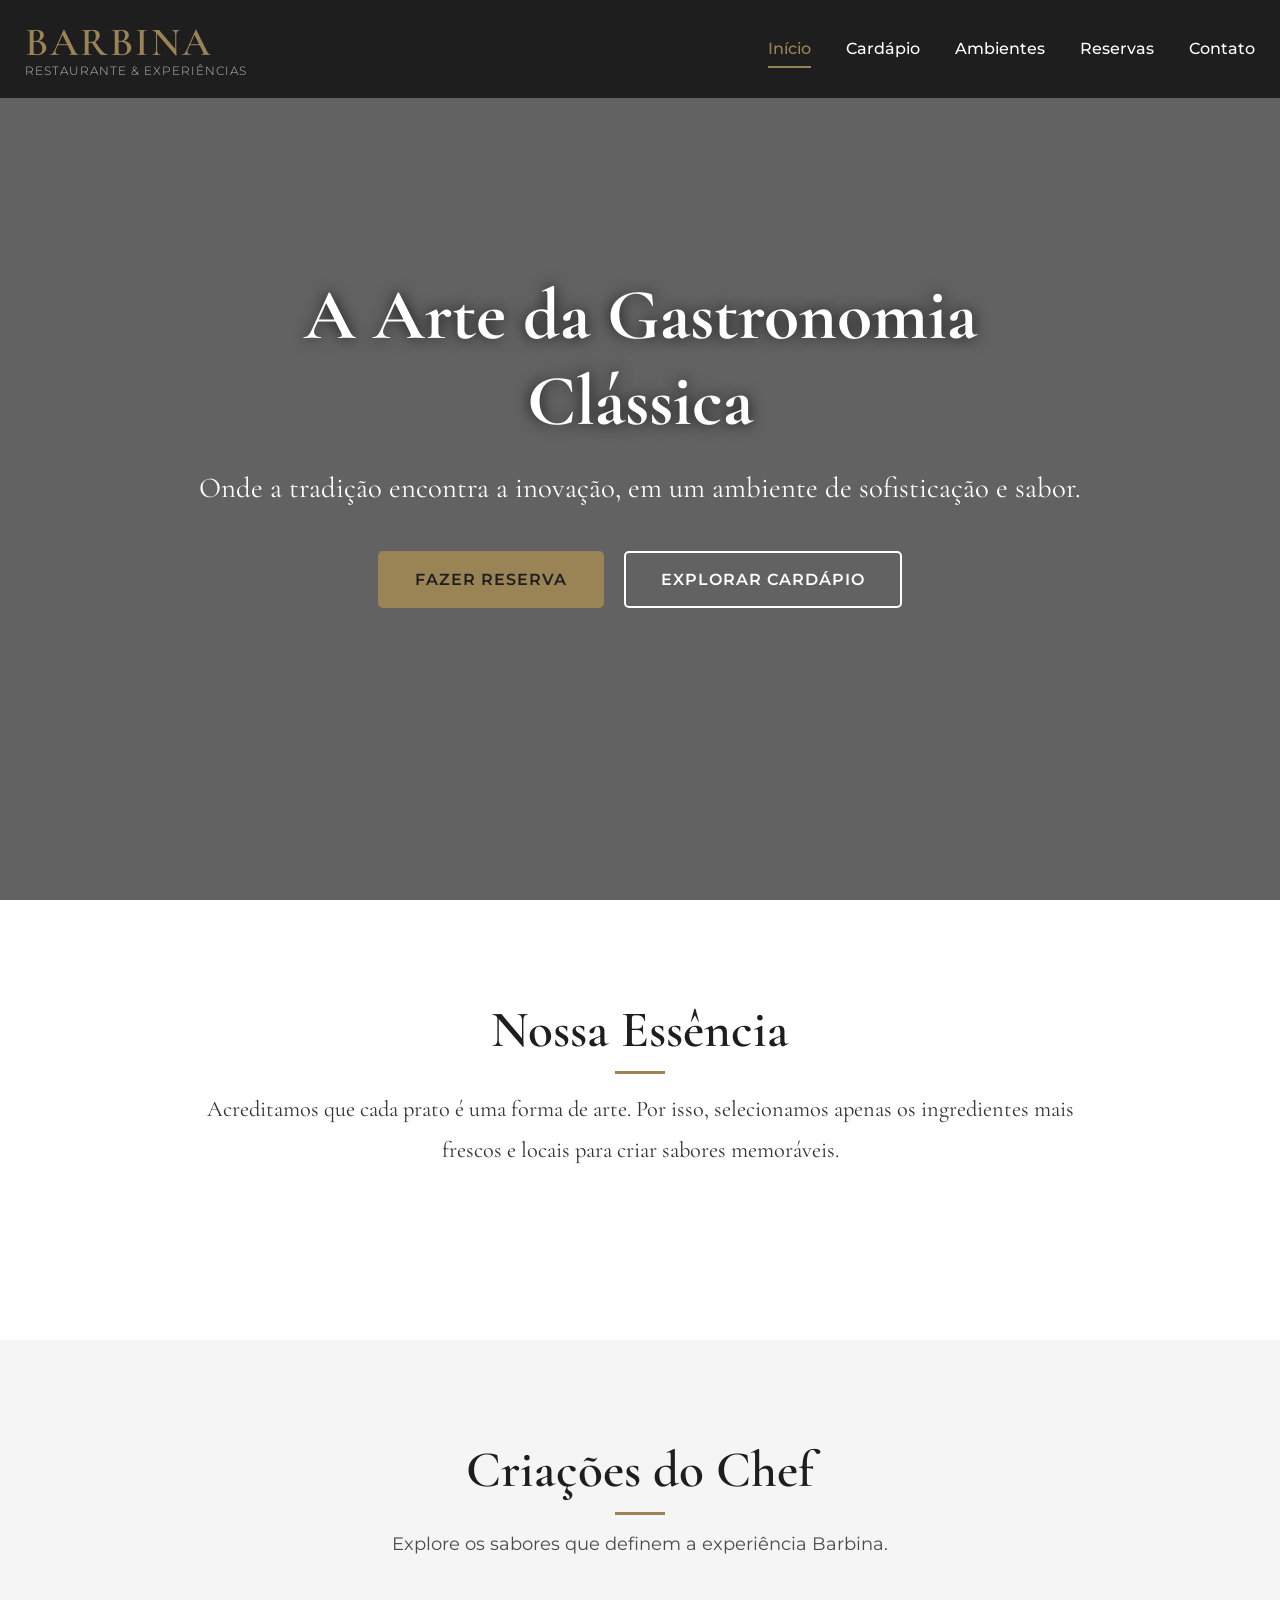
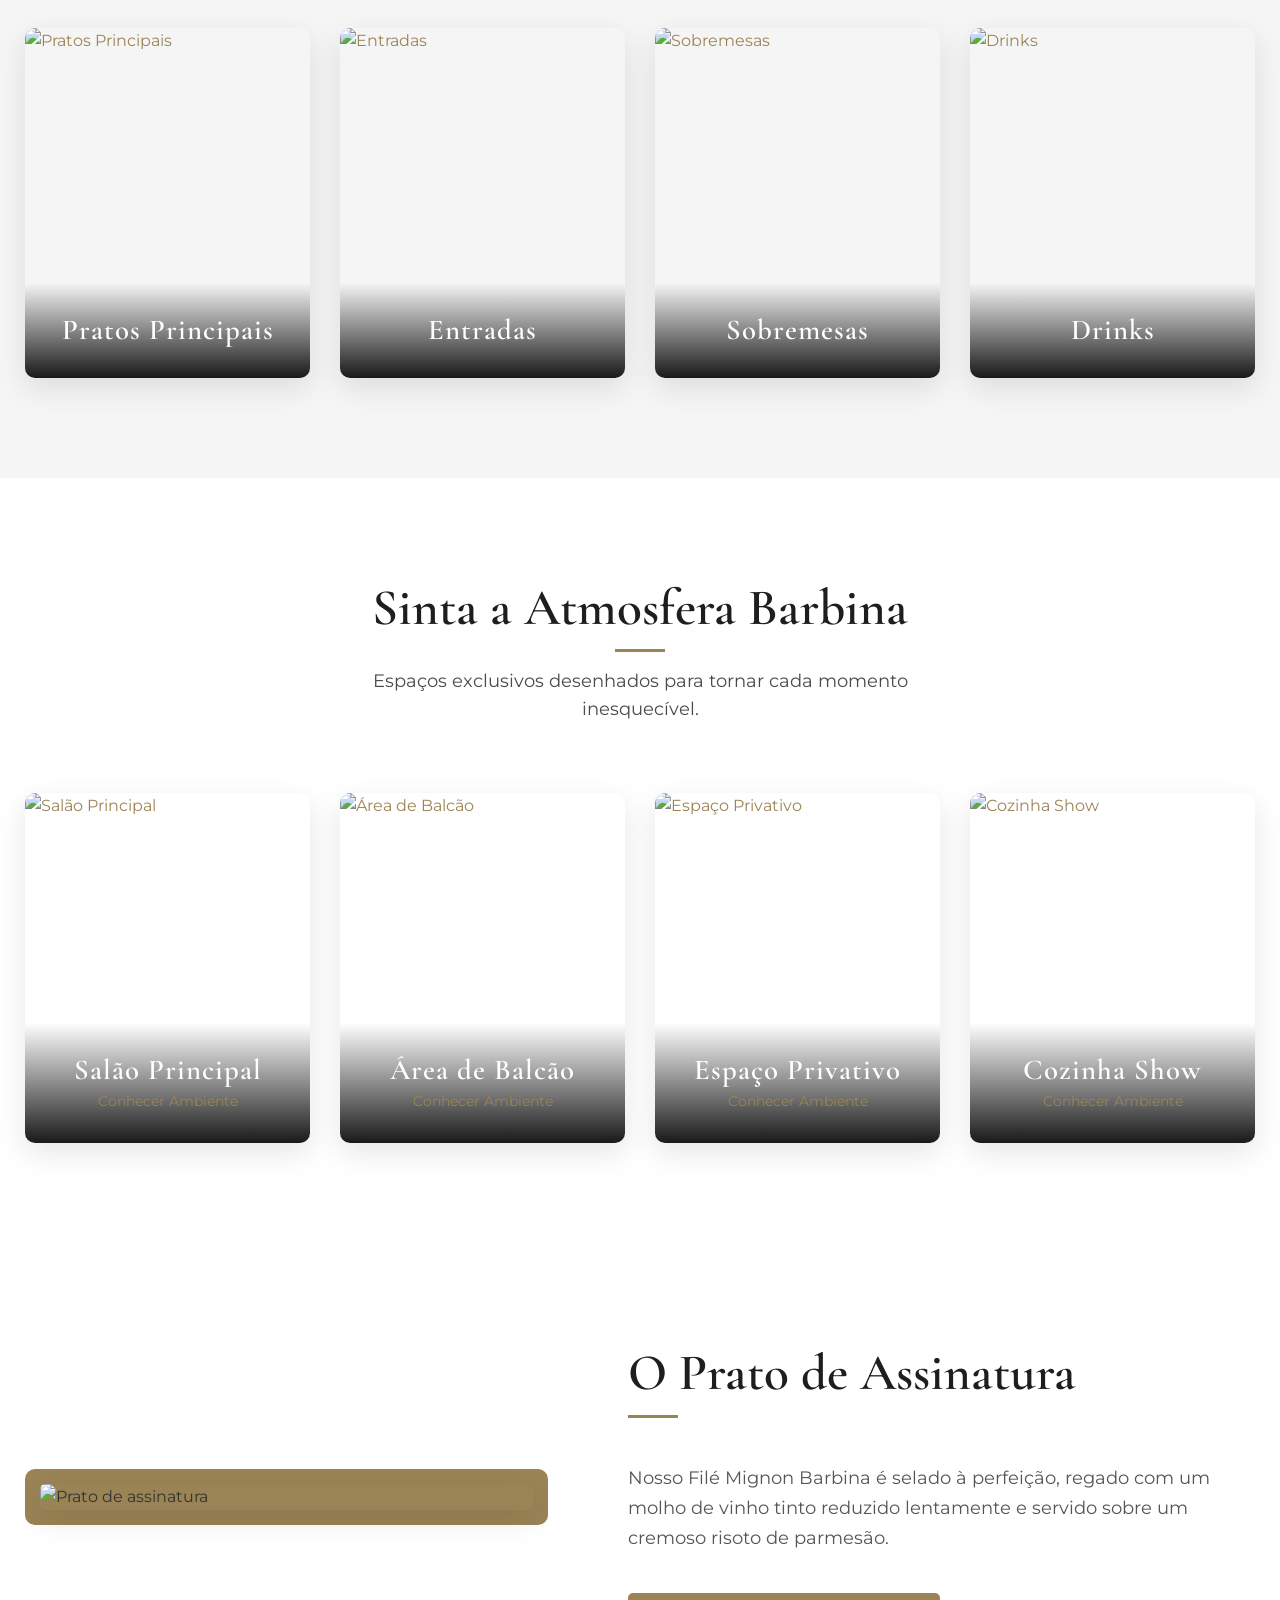
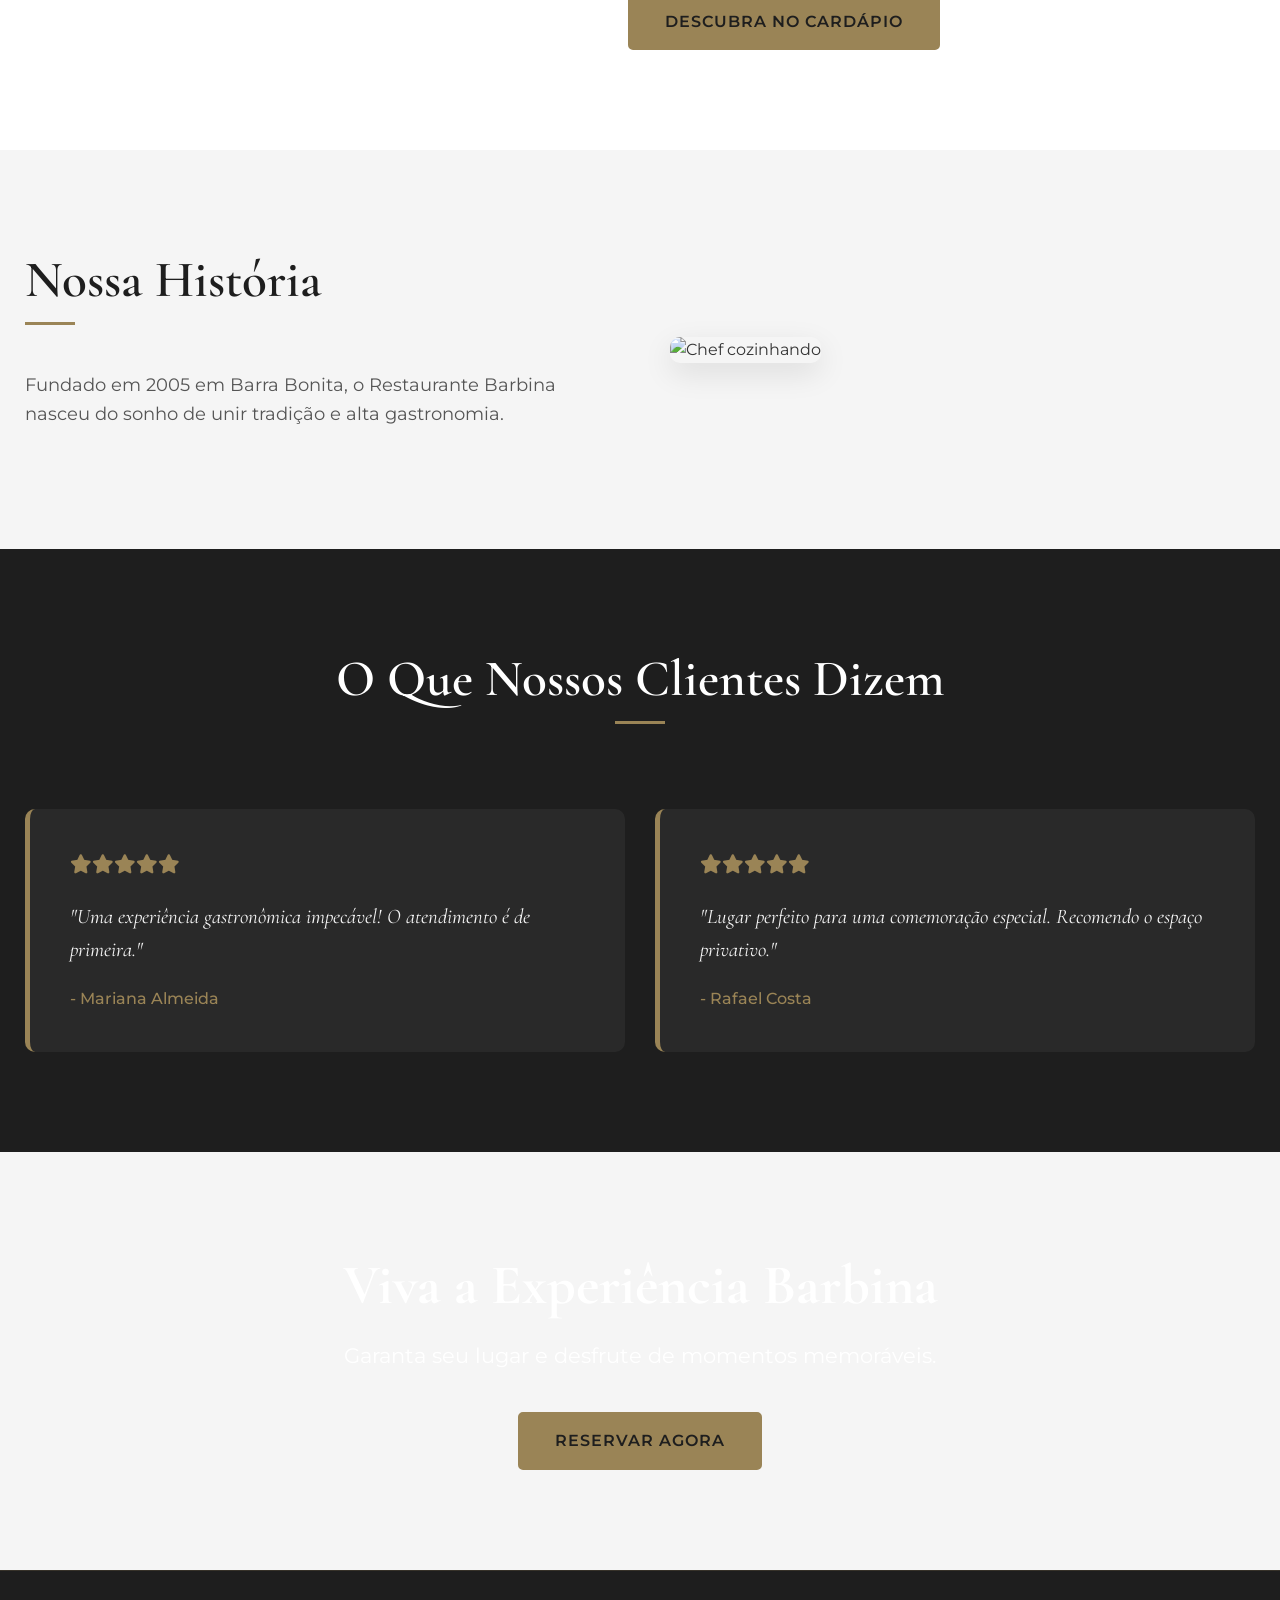
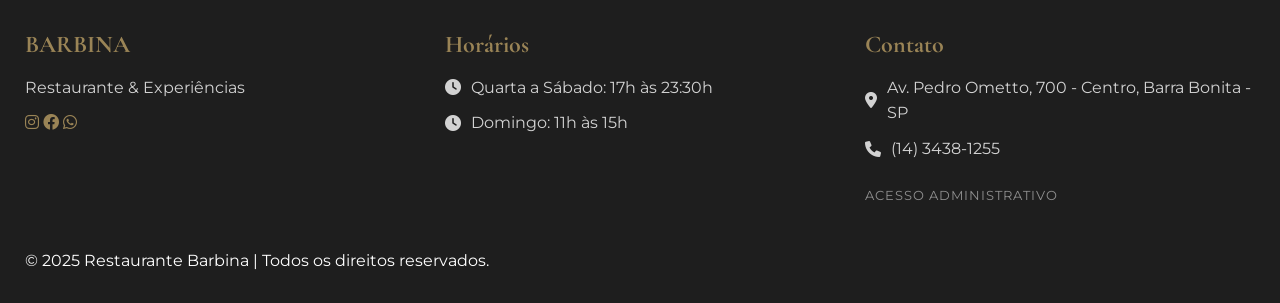
==== commit bfd19f50: "Refatorar a estrutura do código para melhorar a legibilidade e a capacidade de manutenção." ====
--- a/index.html
+++ b/index.html
@@ -24,8 +24,9 @@
             </a>
             <nav class="nav">
                 <ul>
-                    <li><a href="index.html" class="active">Início</a></li>
+                    <li><a href="index.html">Início</a></li>
                     <li><a href="cardapio.html">Cardápio</a></li>
+                    <li><a href="galeria-ambientes.html">Ambientes</a></li>
                     <li><a href="reservas.html">Reservas</a></li>
                     <li><a href="contato.html">Contato</a></li>
                 </ul>
@@ -36,7 +37,8 @@
         </div>
     </header>
 
-    <section class="hero">
+    <section class="hero"
+        style="background-image: linear-gradient(rgba(0,0,0,0.6), rgba(0,0,0,0.6)), url('https://images.unsplash.com/photo-1555396273-367ea4eb4db5?auto=format&fit=crop&w=1920&q=80');">
         <div class="container">
             <div class="hero-content">
                 <h2 class="anim-fade-up">A Arte da Gastronomia Clássica</h2>
@@ -54,8 +56,7 @@
             <div class="section-header">
                 <h2>Nossa Essência</h2>
                 <p>Acreditamos que cada prato é uma forma de arte. Por isso, selecionamos apenas os ingredientes mais
-                    frescos e locais, combinando técnicas clássicas com um toque de inovação para criar sabores
-                    memoráveis.</p>
+                    frescos e locais para criar sabores memoráveis.</p>
             </div>
         </div>
     </section>
@@ -68,29 +69,29 @@
             </div>
             <div class="food-gallery-grid">
                 <a href="cardapio.html#principais" class="plate-card anim-fade-up">
-                    <img src="https://images.unsplash.com/photo-1546069901-ba9599a7e63c?ixlib=rb-4.0.3&ixid=M3wxMjA3fDB8MHxwaG90by1wYWdlfHx8fGVufDB8fHx8fA%3D%3D&auto=format&fit=crop&w=880&q=80"
-                        alt="Prato Principal Saboroso" loading="lazy">
+                    <img src="https://images.unsplash.com/photo-1546069901-ba9599a7e63c?auto=format&fit=crop&w=880&q=80"
+                        alt="Pratos Principais" loading="lazy">
                     <div class="plate-overlay">
                         <h3>Pratos Principais</h3>
                     </div>
                 </a>
                 <a href="cardapio.html#entradas" class="plate-card anim-fade-up">
-                    <img src="https://images.unsplash.com/photo-1551218808-94e220e084d2?ixlib=rb-4.0.3&ixid=M3wxMjA3fDB8MHxwaG90by1wYWdlfHx8fGVufDB8fHx8fA%3D%3D&auto=format&fit=crop&w=880&q=80"
-                        alt="Entrada leve e fresca" loading="lazy">
+                    <img src="https://images.unsplash.com/photo-1551218808-94e220e084d2?auto=format&fit=crop&w=880&q=80"
+                        alt="Entradas" loading="lazy">
                     <div class="plate-overlay">
                         <h3>Entradas</h3>
                     </div>
                 </a>
                 <a href="cardapio.html#sobremesas" class="plate-card anim-fade-up">
-                    <img src="https://images.unsplash.com/photo-1565958011703-44f9829ba187?ixlib=rb-4.0.3&ixid=M3wxMjA3fDB8MHxwaG90by1wYWdlfHx8fGVufDB8fHx8fA%3D%3D&auto=format&fit=crop&w=880&q=80"
-                        alt="Sobremesa deliciosa" loading="lazy">
+                    <img src="https://images.unsplash.com/photo-1565958011703-44f9829ba187?auto=format&fit=crop&w=880&q=80"
+                        alt="Sobremesas" loading="lazy">
                     <div class="plate-overlay">
                         <h3>Sobremesas</h3>
                     </div>
                 </a>
                 <a href="cardapio.html#bebidas" class="plate-card anim-fade-up">
-                    <img src="https://images.unsplash.com/photo-1551024506-0bccd828d307?ixlib=rb-4.0.3&ixid=M3wxMjA3fDB8MHxwaG90by1wYWdlfHx8fGVufDB8fHx8fA%3D%3D&auto=format&fit=crop&w=880&q=80"
-                        alt="Drink refrescante" loading="lazy">
+                    <img src="https://images.unsplash.com/photo-1551024506-0bccd828d307?auto=format&fit=crop&w=880&q=80"
+                        alt="Drinks" loading="lazy">
                     <div class="plate-overlay">
                         <h3>Drinks</h3>
                     </div>
@@ -99,27 +100,67 @@
         </div>
     </section>
 
+    <section class="food-gallery" style="background-color: var(--white);">
+        <div class="container">
+            <div class="section-header">
+                <h2>Sinta a Atmosfera Barbina</h2>
+                <p>Espaços exclusivos desenhados para tornar cada momento inesquecível.</p>
+            </div>
+            <div class="food-gallery-grid">
+                <a href="galeria-ambientes.html" class="plate-card anim-fade-up">
+                    <img src="https://images.unsplash.com/photo-1517248135467-4c7edcad34c4?auto=format&fit=crop&w=1200&q=80"
+                        alt="Salão Principal" loading="lazy">
+                    <div class="plate-overlay">
+                        <h3>Salão Principal</h3>
+                        <span style="font-size: 0.9rem; color: var(--primary-color);">Conhecer Ambiente</span>
+                    </div>
+                </a>
+                <a href="galeria-ambientes.html" class="plate-card anim-fade-up">
+                    <img src="https://images.unsplash.com/photo-1514362545857-3bc16c4c7d1b?auto=format&fit=crop&w=1200&q=80"
+                        alt="Área de Balcão" loading="lazy">
+                    <div class="plate-overlay">
+                        <h3>Área de Balcão</h3>
+                        <span style="font-size: 0.9rem; color: var(--primary-color);">Conhecer Ambiente</span>
+                    </div>
+                </a>
+                <a href="galeria-ambientes.html" class="plate-card anim-fade-up">
+                    <img src="https://images.unsplash.com/photo-1559339352-11d035aa65de?auto=format&fit=crop&w=1200&q=80"
+                        alt="Espaço Privativo" loading="lazy">
+                    <div class="plate-overlay">
+                        <h3>Espaço Privativo</h3>
+                        <span style="font-size: 0.9rem; color: var(--primary-color);">Conhecer Ambiente</span>
+                    </div>
+                </a>
+                <a href="galeria-ambientes.html" class="plate-card anim-fade-up">
+                    <img src="https://images.unsplash.com/photo-1556910103-1c02745aae4d?auto=format&fit=crop&w=1200&q=80"
+                        alt="Cozinha Show" loading="lazy">
+                    <div class="plate-overlay">
+                        <h3>Cozinha Show</h3>
+                        <span style="font-size: 0.9rem; color: var(--primary-color);">Conhecer Ambiente</span>
+                    </div>
+                </a>
+            </div>
+        </div>
+    </section>
     <section class="feature-section">
         <div class="container">
             <div class="feature-content">
                 <div class="feature-image anim-fade-up">
                     <img src="https://images.unsplash.com/photo-1559847844-5315695dadae?auto=format&fit=crop&w=1000&q=80"
-                        alt="Prato de assinatura do Chef" loading="lazy">
+                        alt="Prato de assinatura" loading="lazy">
                 </div>
                 <div class="feature-text anim-fade-up">
                     <div class="section-header">
                         <h2>O Prato de Assinatura</h2>
                     </div>
-                    <p>Nosso Filé Mignon Barbina não é apenas um prato, é uma experiência. Selado à perfeição, regado
-                        com um molho de vinho tinto reduzido lentamente e servido sobre um cremoso risoto de parmesão, é
-                        a expressão máxima do nosso amor pela alta gastronomia.</p>
+                    <p>Nosso Filé Mignon Barbina é selado à perfeição, regado com um molho de vinho tinto reduzido
+                        lentamente e servido sobre um cremoso risoto de parmesão.</p>
                     <a href="cardapio.html#principais" class="btn btn-primary">Descubra no Cardápio</a>
                 </div>
             </div>
         </div>
     </section>
 
-    <!-- SEÇÃO SOBRE -->
     <section class="nossa-historia">
         <div class="container">
             <div class="historia-content">
@@ -127,83 +168,36 @@
                     <div class="section-header">
                         <h2>Nossa História</h2>
                     </div>
-                    <p>Fundado em 2005, o Restaurante Barbina nasceu do sonho de trazer experiências gastronômicas
-                        únicas para nossa comunidade. O que começou como um pequeno bistrô familiar rapidamente se
-                        transformou em uma referência na culinária local.</p>
-                    <p>Nossa filosofia é simples: ingredientes da mais alta qualidade, preparados com técnica e paixão.
-                        Cada prato conta uma história, cada sabor traz uma memória. Convidamos você a fazer parte dessa
-                        jornada.</p>
+                    <p>Fundado em 2005 em Barra Bonita, o Restaurante Barbina nasceu do sonho de unir tradição e alta
+                        gastronomia.</p>
                 </div>
                 <div class="historia-imagem anim-fade-up">
-                    <img src="https://images.unsplash.com/photo-1556909114-f6e7ad7d3136?ixlib=rb-4.0.3&ixid=M3wxMjA3fDB8MHxwaG90by1wYWdlfHx8fGVufDB8fHx8fA%3D%3D&auto=format&fit=crop&w=2070&q=80"
+                    <img src="https://images.unsplash.com/photo-1556909114-f6e7ad7d3136?auto=format&fit=crop&w=2070&q=80"
                         alt="Chef cozinhando">
                 </div>
             </div>
         </div>
     </section>
 
-    <section class="nossos-valores">
-        <div class="container">
-            <div class="section-header">
-                <h2>Nossos Pilares</h2>
-                <p>Os valores que guiam cada decisão e cada prato servido no Barbina.</p>
-            </div>
-            <div class="valores-grid">
-                <div class="valor-card anim-fade-up">
-                    <i class="fas fa-star"></i>
-                    <h3>Excelência</h3>
-                    <p>Buscamos a perfeição em cada detalhe, desde a seleção dos ingredientes ao atendimento impecável.
-                    </p>
-                </div>
-                <div class="valor-card anim-fade-up">
-                    <i class="fas fa-seedling"></i>
-                    <h3>Sustentabilidade</h3>
-                    <p>Compromisso com práticas sustentáveis e apoio incondicional aos produtores locais e sazonais.</p>
-                </div>
-                <div class="valor-card anim-fade-up">
-                    <i class="fas fa-handshake"></i>
-                    <h3>Hospitalidade</h3>
-                    <p>Cada cliente é recebido como um convidado de honra, garantindo uma experiência acolhedora e
-                        memorável.</p>
-                </div>
-            </div>
-        </div>
-    </section>
-
     <section class="testimonials">
         <div class="container">
             <div class="section-header">
                 <h2>O Que Nossos Clientes Dizem</h2>
-                <p>A satisfação de quem nos visita é nossa maior inspiração.</p>
             </div>
             <div class="testimonials-grid">
                 <div class="testimonial-card anim-fade-up">
-                    <div class="stars">
-                        <i class="fas fa-star"></i><i class="fas fa-star"></i><i class="fas fa-star"></i><i
-                            class="fas fa-star"></i><i class="fas fa-star"></i>
-                    </div>
-                    <blockquote>"Uma experiência gastronômica impecável! O ambiente é sofisticado e o atendimento é de
-                        primeira."</blockquote>
+                    <div class="stars"><i class="fas fa-star"></i><i class="fas fa-star"></i><i
+                            class="fas fa-star"></i><i class="fas fa-star"></i><i class="fas fa-star"></i></div>
+                    <blockquote>"Uma experiência gastronômica impecável! O atendimento é de primeira."</blockquote>
                     <footer>- Mariana Almeida</footer>
                 </div>
                 <div class="testimonial-card anim-fade-up">
-                    <div class="stars">
-                        <i class="fas fa-star"></i><i class="fas fa-star"></i><i class="fas fa-star"></i><i
-                            class="fas fa-star"></i><i class="fas fa-star"></i>
-                    </div>
-                    <blockquote>"Os pratos são obras de arte, tanto na apresentação quanto no sabor. O carpaccio de
-                        entrada e o brownie são divinos!"</blockquote>
+                    <div class="stars"><i class="fas fa-star"></i><i class="fas fa-star"></i><i
+                            class="fas fa-star"></i><i class="fas fa-star"></i><i class="fas fa-star"></i></div>
+                    <blockquote>"Lugar perfeito para uma comemoração especial. Recomendo o espaço privativo."
+                    </blockquote>
                     <footer>- Rafael Costa</footer>
                 </div>
-                <div class="testimonial-card anim-fade-up">
-                    <div class="stars">
-                        <i class="fas fa-star"></i><i class="fas fa-star"></i><i class="fas fa-star"></i><i
-                            class="fas fa-star"></i><i class="fas fa-star"></i>
-                    </div>
-                    <blockquote>"Lugar perfeito para uma comemoração especial. A equipe foi super atenciosa e tornou
-                        nossa noite inesquecível."</blockquote>
-                    <footer>- Lúcia Pereira</footer>
-                </div>
             </div>
         </div>
     </section>
@@ -211,9 +205,8 @@
     <section class="cta-reserva">
         <div class="container">
             <div class="cta-content">
-                <h2 class="anim-fade-up">Pronto para Viver a Experiência Barbina?</h2>
-                <p class="anim-fade-up">Garanta seu lugar em nossa casa e venha desfrutar de momentos memoráveis.
-                    Estamos esperando por você.</p>
+                <h2 class="anim-fade-up">Viva a Experiência Barbina</h2>
+                <p class="anim-fade-up">Garanta seu lugar e desfrute de momentos memoráveis.</p>
                 <a href="reservas.html" class="btn btn-primary anim-fade-up">Reservar Agora</a>
             </div>
         </div>
@@ -226,34 +219,29 @@
                     <h3>BARBINA</h3>
                     <p>Restaurante & Experiências</p>
                     <div class="social-links">
-                        <a href="https://www.instagram.com/barbina_barrabonita" target="_blank"
-                            aria-label="Instagram"><i class="fab fa-instagram"></i></a>
-                        <a href="https://www.facebook.com/barbinarestaurante" target="_blank" aria-label="Facebook"><i
+                        <a href="https://www.instagram.com/barbina_barrabonita" target="_blank"><i
+                                class="fab fa-instagram"></i></a>
+                        <a href="https://www.facebook.com/barbinarestaurante" target="_blank"><i
                                 class="fab fa-facebook"></i></a>
-                        <a href="https://wa.me/551434381255" target="_blank" aria-label="Whatsapp"><i
-                                class="fab fa-whatsapp"></i></a>
-                    </div>
-                    
+                        <a href="https://wa.me/551434381255" target="_blank"><i class="fab fa-whatsapp"></i></a>
+                    </div>
                 </div>
                 <div class="footer-section">
                     <h4>Horários</h4>
-                    <p><i class="fas fa-clock"></i> Segunda a Sexta: 11h às 23h</p>
-                    <p><i class="fas fa-clock"></i> Sábado e Domingo: 12h às 00h</p>
+                    <p><i class="fas fa-clock"></i> Quarta a Sábado: 17h às 23:30h</p>
+                    <p><i class="fas fa-clock"></i> Domingo: 11h às 15h</p>
                 </div>
                 <div class="footer-section">
                     <h4>Contato</h4>
-                    <p><i class="fas fa-map-marker-alt"></i> Av. Pedro Ometto, 700 - Centro, Barra Bonita - SP,
-                        17340-001</p>
-                    <p><i class="fas fa-phone"></i> (14 ) 9999-9999</p>
-                    <p><i class="fas fa-envelope"></i> contato@barbina.com</p>
-                     <a href="/ADMIN/login.html" class="admin-access">Acesso administrativo</a>
+                    <p><i class="fas fa-map-marker-alt"></i> Av. Pedro Ometto, 700 - Centro, Barra Bonita - SP</p>
+                    <p><i class="fas fa-phone"></i> (14) 3438-1255</p>
+                    <a href="/ADMIN/login.html" class="admin-access">Acesso administrativo</a>
                 </div>
             </div>
             <div class="footer-bottom">
                 <p>&copy; 2025 Restaurante Barbina | Todos os direitos reservados.</p>
             </div>
         </div>
-        
     </footer>
 
     <script src="js/main.js"></script>
--- a/css/style.css
+++ b/css/style.css
@@ -429,58 +429,72 @@
     color: var(--dark-color);
 }
 
-/* FOOTER */
+
 .footer {
     background: var(--dark-color);
     color: var(--white);
-    padding: 80px 0 30px;
-}
+    padding: 60px 0 30px; 
+    border-top: 1px solid rgba(154, 132, 86, 0.2); 
+}
+
 .footer-content {
-    display: grid;
-    grid-template-columns: 2fr 1fr 1.5fr;
-    gap: 50px;
-    margin-bottom: 60px;
-}
+    display: flex; 
+    justify-content: space-between;
+    align-items: flex-start;
+    gap: 30px;
+    margin-bottom: 40px;
+}
+
+.footer-section {
+    flex: 1; /* Cada seção ocupa o mesmo espaço */
+    margin-bottom: 0;
+}
+
 .footer-section h3, .footer-section h4 {
     font-family: var(--font-headings);
     color: var(--primary-color);
-    margin-bottom: 25px;
-    font-size: 1.8rem;
+    margin-bottom: 15px;
+    font-size: 1.5rem;
     font-weight: 700;
 }
+
 .footer-section p {
-    margin-bottom: 12px;
+    margin-bottom: 10px;
     display: flex;
     align-items: center;
     gap: 10px;
     opacity: 0.8;
-    font-weight: 300;
-}
-.footer-section i {
-    color: var(--primary-color);
-}
-.social-links {
-    display: flex;
-    gap: 20px;
-    margin-top: 30px;
-}
-.social-links a {
-    color: var(--white);
-    font-size: 1.6rem;
-    transition: var(--transition);
-}
-.social-links a:hover {
-    color: var(--primary-color);
-    transform: scale(1.1);
-}
-.footer-bottom {
-    text-align: center;
-    padding-top: 30px;
-    border-top: 1px solid rgba(255,255,255,0.1);
-    opacity: 0.6;
-    font-size: 0.9rem;
-}
-
+}
+
+.admin-access {
+    display: inline-block;
+    margin-top: 15px;
+    font-size: 0.8rem;
+    opacity: 0.5;
+    transition: var(--transition);
+    color: var(--white);
+}
+
+.admin-access:hover {
+    opacity: 1;
+    color: var(--primary-color);
+}
+
+.admin-access {
+    display: inline-block;
+    margin-top: 15px;
+    font-size: 0.8rem;
+    opacity: 0.5;
+    transition: var(--transition);
+    color: var(--white);
+    text-transform: uppercase;
+    letter-spacing: 1px;
+}
+
+.admin-access:hover {
+    opacity: 1;
+    color: var(--primary-color);
+}
 /* PÁGINA CARDÁPIO */
 .menu { background: var(--white); }
 .menu-categories {
